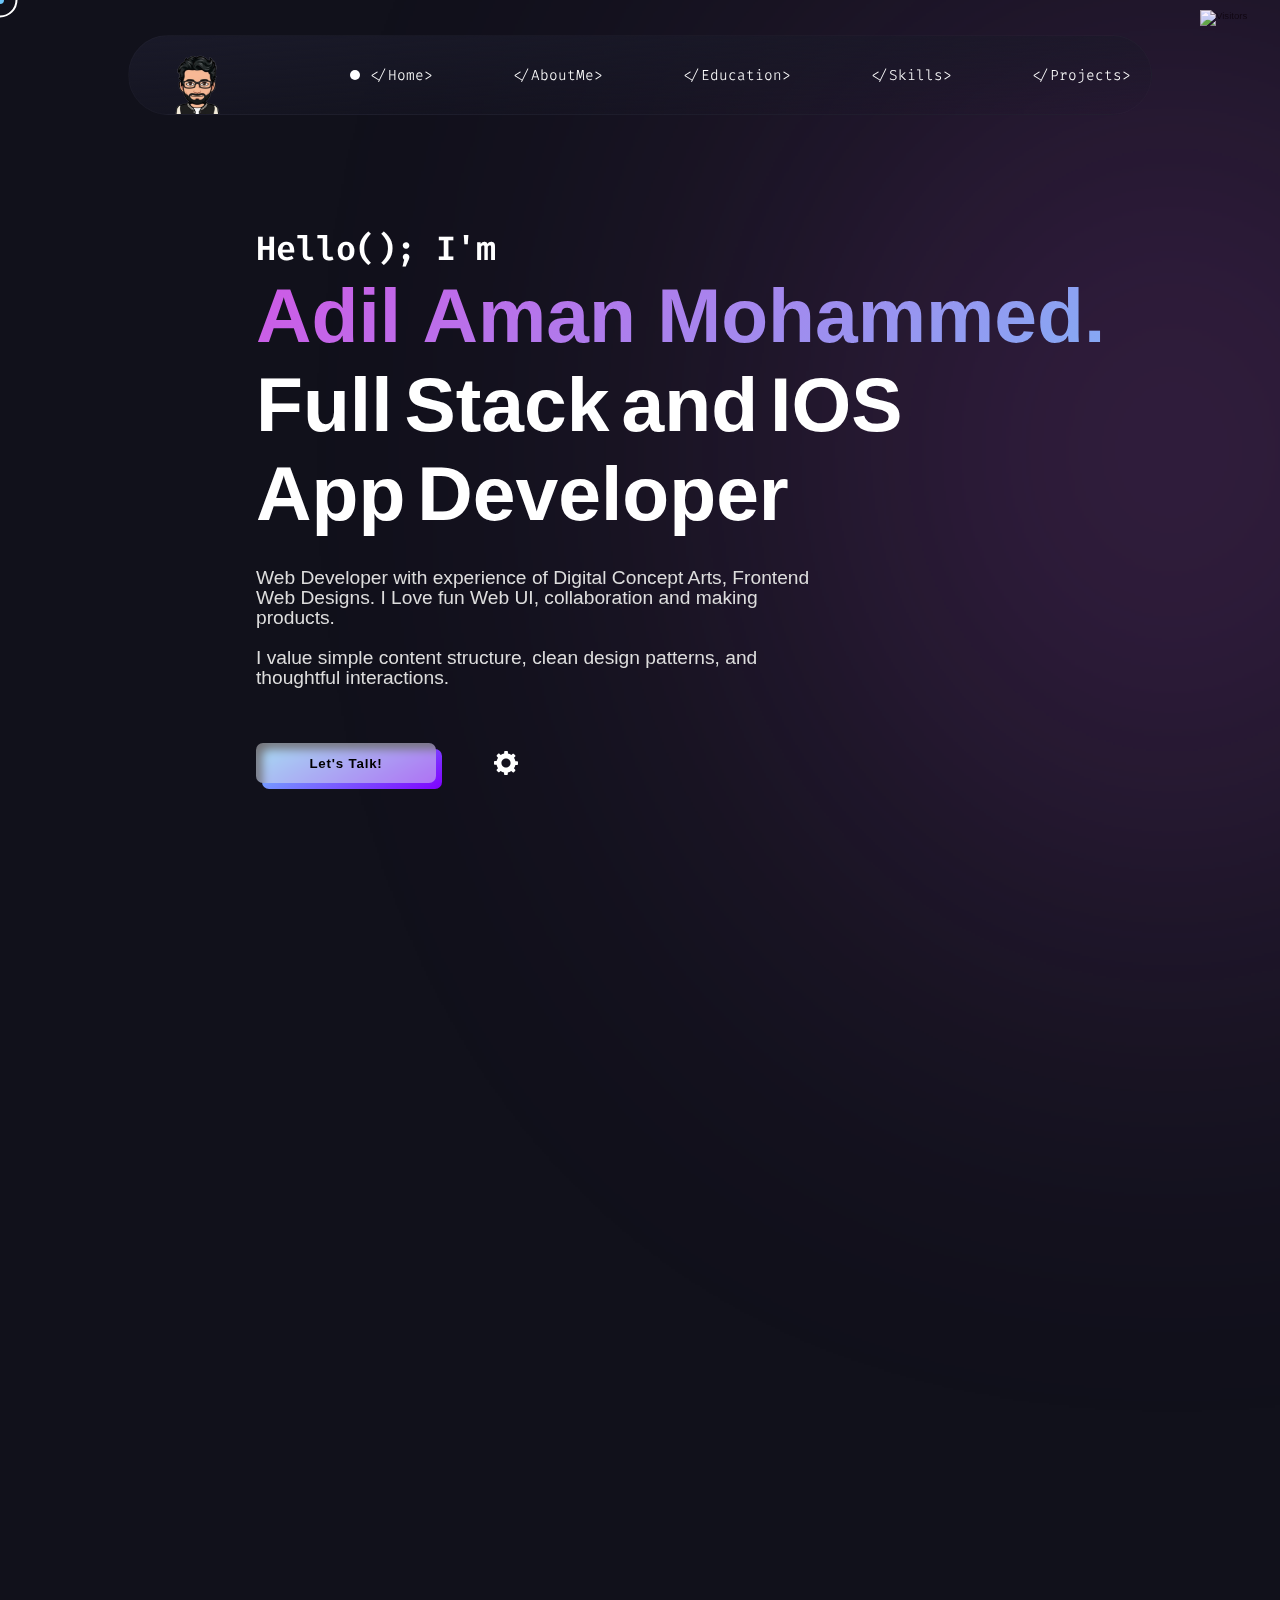
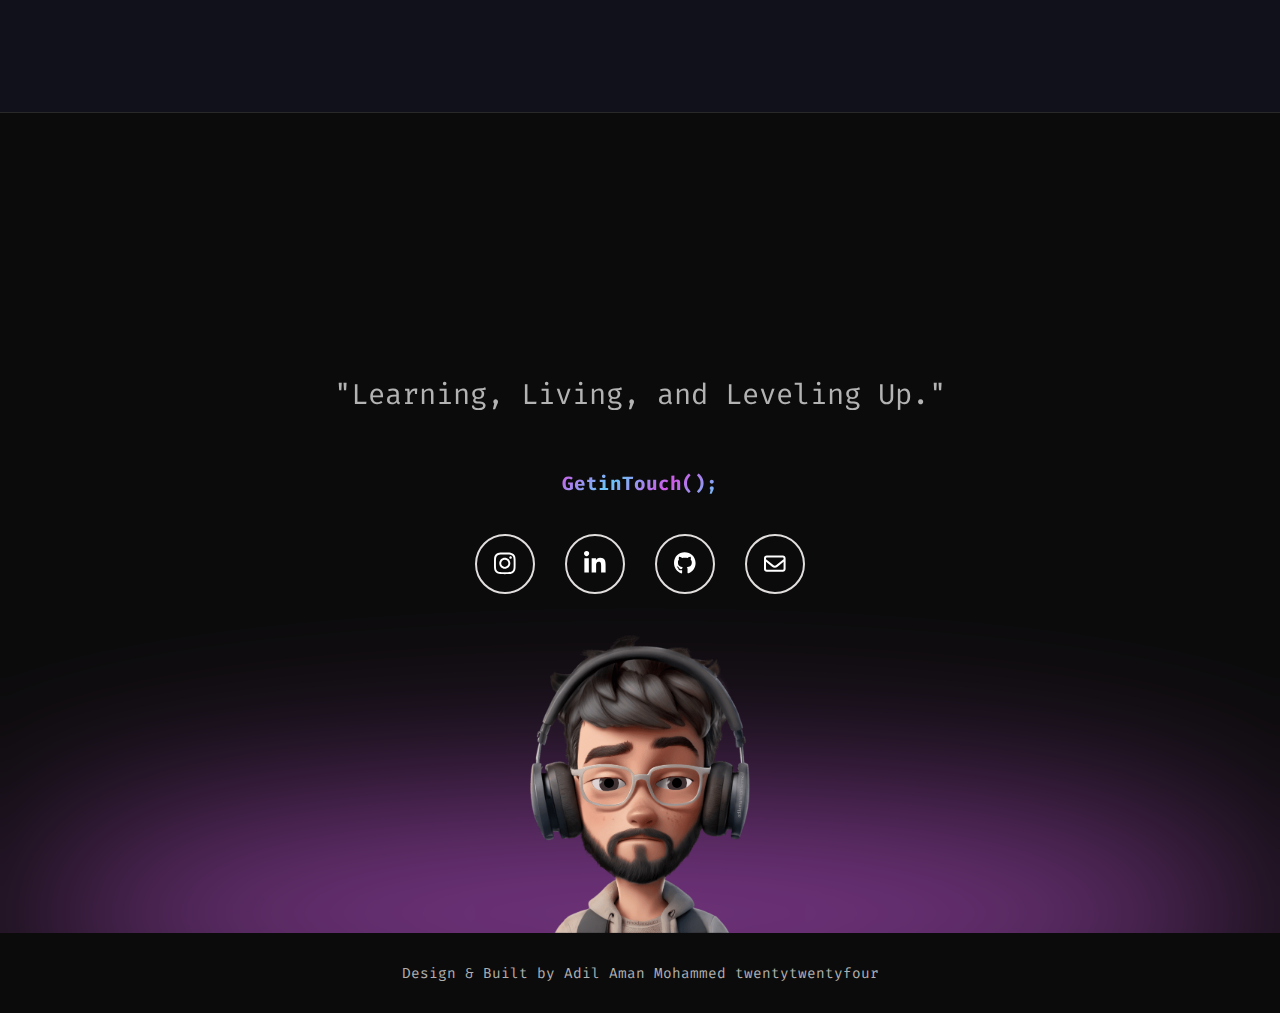
==== index.html @ b4807dad "New resume added" ====
<!DOCTYPE html> <!-- Defines the document type as HTML5 -->
<html lang="en"> <!-- The root element of an HTML document, with the language attribute set to English -->

<head> <!-- The head element contains meta-information about the document -->
  <!-- Meta tags for character encoding, compatibility, and viewport settings -->
  <meta charset="UTF-8" /> <!-- Sets the character encoding to UTF-8 to support all characters -->
  <meta http-equiv="X-UA-Compatible" content="IE=edge" /> <!-- Ensures the document is rendered using the latest IE rendering engine -->
  <meta name="viewport" content="width=device-width, initial-scale=1.0" /> <!-- Controls the viewport's size and scale, making the website responsive on all devices -->

  <!-- Favicon and icons for different platforms -->
  <link rel="icon" type="image/png" href="images/Adil_icon.jpeg"> <!-- Specifies the icon in the browser tab -->
  <link rel="apple-touch-icon" type="image/png" href="images/Adil_icon.jpeg"> <!-- Icon for Apple touch devices (iPhones, iPads) -->
  <link rel="fluid-icon" href="images/Adil_icon.jpeg" title="Adil Aman Mohammed"> <!-- Icon for GitHub's fluid icon feature -->
  <link rel="shortcut icon" type="image/png" href="images/Adil_icon.jpeg"> <!-- A shortcut icon for the webpage, often used by browsers -->

  <!-- Meta tags for SEO and social media sharing -->
  <meta name="robots" content="index, follow" /> <!-- Tells search engines to index the page and follow links -->
  <meta name="theme-color" content="#000" /> <!-- Sets the theme color for the browser's address bar -->
  <meta name="description" content="Adil Aman Mohammed | Explore my portfolio to discover more about me and my innovative projects. With a focus on simplicity, clean design, and engaging interactions, I aim to create meaningful experiences." /> <!-- A brief description of the webpage content for search engines -->
  <meta name="keywords" content="Adil Mohammed Aman, Adil Aman Mohammed Portfolio, Adil Aman Mohammed Portfolio, adilamanmohammed, Adil Mohammed Aman Site, Adil Mohammed Aman Site, adilamanmohammed me, adilamanmohammed web, adilamanmohammed github, adilamanmohammed site, adilamanmohammed universe, universe, Adil Mohammed Aman Universe, Adil Mohammed Aman Frontend Developer, Frontend Developer, Adil Mohammed Aman Stillwater, Adil Stillwater" /> <!-- Keywords that describe the content of the webpage for search engines -->
  <meta name="author" content="Adil Aman Mohammed" /> <!-- Specifies the author of the webpage -->
  
  <!-- Open Graph meta tags for social media sharing -->
  <meta property="og:image" content="/Users/adilamanmohammed/Documents/adilamanmohammed.github.io/images/Adil.jpeg" /> <!-- URL of the image that appears when the page is shared on social media -->
  <meta property="og:title" content="Adil Aman Mohammed | Portfolio" /> <!-- Title of the page when shared on social media -->
  <meta property="og:description" content="Explore my portfolio to discover more about me and my innovative projects. With a focus on simplicity, clean design, and engaging interactions, I aim to create meaningful experiences." /> <!-- Description of the page when shared on social media -->
  <meta property="og:url" content="https://adilamanmohammed.github.io" /> <!-- URL of the page when shared on social media -->
  <meta property="og:site_name" content="Adil Aman Mohammed Portfolio" /> <!-- Name of the site when shared on social media -->
  
  <!-- Twitter meta tags for social media sharing -->
  <meta name="twitter:title" content="Adil Aman Mohammed | Portfolio" /> <!-- Title of the page when shared on Twitter -->
  <meta name="twitter:image" content="/Users/adilamanmohammed/Documents/adilamanmohammed.github.io/images/Adil.jpeg" /> <!-- URL of the image that appears when the page is shared on Twitter -->
  <meta name="twitter:url" content="https://adilamanmohammed.github.io" /> <!-- URL of the page when shared on Twitter -->

  <title>Adil Aman Mohammed | Portfolio</title> <!-- The title of the document, which appears in the browser tab -->

  <!-- Stylesheets and fonts -->
  <link rel="icon" type="image/x-icon" href="images/Adil.icon.jpeg" /> <!-- Specifies a favicon for the website -->
  <link rel="stylesheet" href="https://unpkg.com/aos@next/dist/aos.css" /> <!-- Link to an external stylesheet for the Animate On Scroll library -->
  <link rel="stylesheet" href="style.css" /> <!-- Link to the main stylesheet for the webpage -->
  <link rel="stylesheet" href="https://fonts.googleapis.com/css2?family=Passions+Conflict&family=Orbitron&family=Fira+Code&family=Six+Caps" /> <!-- Link to Google Fonts for custom typography -->
</head>

<body class="body"> <!-- The body element contains the content of the document, with a class "body" for styling -->
  <!-- Commented out audio tag with autoplay -->
  <!-- <audio loop autoplay id="audioPlayer" style="display: none">
    <source src="src/mp3/preloader.mp3" type="audio/mp3 " />
  </audio> -->
  
  <audio loop id="audioPlayer" > <!-- Audio tag to embed sound content, with loop attribute to repeat the audio -->
    <source src="src/mp3/preloader.mp3" type="audio/mp3" /> <!-- Specifies the audio file and its type -->
  </audio>
  
  <div id="preloader"></div> <!-- A div element with id "preloader" for displaying a loading animation -->
  <noscript>Allow Javascript</noscript> <!-- Message displayed if JavaScript is disabled in the browser -->

  <header> <!-- The header element represents the introductory content or navigation links -->
    <div class="cursor-inner" id="cursor-inner"></div> <!-- Div for custom cursor inner element -->
    <div class="cursor-outer" id="cursor-outer"></div> <!-- Div for custom cursor outer element -->
    <div class="visitor-badge-container"> <!-- Div container for visitor badge -->
      <img src="https://visitor-badge.laobi.icu/badge?page_id=adilamanmohammed" alt="Visitors"> <!-- Visitor badge image -->
    </div>

    <div class="navbar" id="navbar"> <!-- Div for navigation bar with id "navbar" -->
      <div class="hey">Hey!</div> <!-- Div with greeting text -->
      <div class="logo" tabindex="0" aria-label="Adil Aman Mohammed logo"> <!-- Logo div with tabindex for keyboard navigation and aria-label for accessibility -->
        <div class="logo-top">
          <img src="src/png/nav-avatar.png" alt="animation-head" /> <!-- Logo image -->
        </div>
      </div>
      <div class="navbar-tabs" id="navbar-tabs"> <!-- Div for navigation tabs -->
        <ul class="navbar-tabs-ul"> <!-- Unordered list for navigation items -->
          <li class="home activeThistab" class="navbar-tabs-li" data-aos="fade-down" data-aos-delay="100"> <!-- List item with class and data attributes for AOS animations -->
            <a href="#home" tabindex="0" aria-label="Home menu button"> <!-- Anchor link to the home section with tabindex and aria-label for accessibility -->
              &#60;/Home&#62; <!-- Home link text with HTML entity for angle brackets -->
            </a>
          </li>

          <li class="about" class="navbar-tabs-li" data-aos="fade-down" data-aos-delay="300"> <!-- List item for about section -->
            <a href="#about" aria-label="about menu button"> <!-- Anchor link to the about section -->
              &#60;/AboutMe&#62; <!-- About me link text -->
            </a>
          </li>

          <li class="about" class="navbar-tabs-li" data-aos="fade-down" data-aos-delay="500"> <!-- List item for education section -->
            <a href="#education" aria-label="Education menu button"> <!-- Anchor link to the education section -->
              &#60;/Education&#62; <!-- Education link text -->
            </a>
          </li>

          <li class="skills" class="navbar-tabs-li" data-aos="fade-down" data-aos-delay="500"> <!-- List item for skills section -->
            <a href="#skills" aria-label="skills menu button"> <!-- Anchor link to the skills section -->
              &#60;/Skills&#62; <!-- Skills link text -->
            </a>
          </li>

          <li class="projects" class="navbar-tabs-li" data-aos="fade-down" data-aos-delay="700"> <!-- List item for projects section -->
            <a href="#projects" aria-label="projects menu button"> <!-- Anchor link to the projects section -->
              &#60;/Projects&#62; <!-- Projects link text -->
            </a>
          </li>
        </ul>
      </div>
      
    </div>
  </header>
  <!-- header ends here -->

  <main> <!-- The main element represents the main content of the document -->
    <!-- hamburger menu for mobile devices -->
    <div class="hamburger" id="hamburger" data-aos="fade"> <!-- Div for hamburger menu with AOS animation -->
      <div class="hamburgerbase">
        <button id="hamburger-button" onclick="hamburgerMenu()" tabindex="0" aria-label="Menu Button"> <!-- Button for hamburger menu with onclick event handler -->
          <span class="burger-bar" id="burger-bar1"></span> <!-- Span for burger bar -->
          <span class="burger-bar" id="burger-bar2"></span> <!-- Span for burger bar -->
          <span class="burger-bar" id="burger-bar3"></span> <!-- Span for burger bar -->
        </button>
      </div>
    </div>
    <!-- mobile toggle menu -->
    <div class="mobiletogglemenu" id="mobiletogglemenu"> <!-- Div for mobile toggle menu -->
      <ul class="mobile-navbar-tabs-ul" id="mobile-ul"> <!-- Unordered list for mobile navigation items -->
        <li id="home-mobile-tab" class="mobile-navbar-tabs-li home activeThismobiletab" onclick="hidemenubyli()"> <!-- List item for home section in mobile menu -->
          <a href="#home" tabindex="0" aria-label="Home menu button"> <!-- Anchor link to the home section -->
            &#60;/Home&#62; <!-- Home link text -->
          </a>
        </li>

        <li id="aboutme-mobile-tab" class="mobile-navbar-tabs-li about" onclick="hidemenubyli()"> <!-- List item for about section in mobile menu -->
          <a href="#about" tabindex="0" aria-label="about menu button"> <!-- Anchor link to the about section -->
            &#60;/AboutMe&#62; <!-- About me link text -->
          </a>
        </li>

        <li id="aboutme-mobile-tab" class="mobile-navbar-tabs-li about" onclick="hidemenubyli()"> <!-- List item for education section in mobile menu -->
          <a href="#education" tabindex="0" aria-label="Education menu button"> <!-- Anchor link to the education section -->
            &#60;/Education&#62; <!-- Education link text -->
          </a>
        </li>
        
        <li id="skills-mobile-tab" class="mobile-navbar-tabs-li skills" onclick="hidemenubyli()"> <!-- List item for skills section in mobile menu -->
          <a href="#skills" tabindex="0" aria-label="skills menu button"> <!-- Anchor link to the skills section -->
            &#60;/Skills&#62; <!-- Skills link text -->
          </a>
        </li>
        <li id="projects-mobile-tab" class="mobile-navbar-tabs-li projects" onclick="hidemenubyli()"> <!-- List item for projects section in mobile menu -->
          <a href="#projects" tabindex="0" aria-label="projects menu button"> <!-- Anchor link to the projects section -->
            &#60;/Projects&#62; <!-- Projects link text -->
          </a>
        </li>
      </ul>
    </div>
    <!-- mobile toggle menu ends -->

    <section class="landing-page-container" id="home"> <!-- Section for the landing page, with id "home" -->
      <div class="blob"></div> <!-- Decorative element -->

      <div class="text-content"> <!-- Div for text content -->
        <article id="hello-friend" data-aos="fade-up" data-aos-delay="0"> <!-- Article with AOS animation for hello text -->
          <p class="jello">H</p> <!-- Paragraph for each letter with class "jello" for styling -->
          <p class="jello">e</p>
          <p class="jello">l</p>
          <p class="jello">l</p>
          <p class="jello">o</p>
          <p class="jello">(</p>
          <p class="jello">)</p>
          <p class="jello">;</p>
          &nbsp; <!-- Non-breaking space -->
          <p class="jello">I</p>
          <p class="jello">'</p>
          <p class="jello">m</p>
        </article>
        <article id="name" data-aos="fade-up" data-aos-delay="200"> <!-- Article with AOS animation for name text -->
          <p class="jello">A</p>
          <p class="jello">d</p>
          <p class="jello">i</p>
          <p class="jello">l</p>
          &nbsp;
          <p class="jello">A</p>
          <p class="jello">m</p>
          <p class="jello">a</p>
          <p class="jello">n</p>
		  &nbsp;
          <p class="jello">M</p>
          <p class="jello">o</p>
          <p class="jello">h</p>
		  <p class="jello">a</p>
		  <p class="jello">m</p>
		  <p class="jello">m</p>
		  <p class="jello">e</p>
		  <p class="jello">d</p>
		  <p class="jello">.</p>
        </article>

        <article id="work" data-aos="fade-up" data-aos-delay="400"> <!-- Article with AOS animation for work text -->

          <!-- <div>
            <p class="jello">A</p>
          </div> -->

          <div> <!-- Div for work text -->
            <p class="jello">F</p>
            <p class="jello">u</p>
            <p class="jello">l</p>
            <p class="jello">l</p>
          
          </div>

          <div> <!-- Div for stack text -->
            <p class="jello">S</p>
            <p class="jello">t</p>
            <p class="jello">a</p>
            <p class="jello">c</p>
            <p class="jello">k</p>
          </div>

          <div> <!-- Div for and text -->
            <p class="jello">a</p>
            <p class="jello">n</p>
            <p class="jello">d</p>
          </div>

          <div> <!-- Div for iOS text -->
            <p class="jello">I</p>
            <p class="jello">O</p>
            <p class="jello">S</p>
          </div>

          <div> <!-- Div for app text -->
            <p class="jello">A</p>
            <p class="jello">p</p>
            <p class="jello">p</p>
          </div>
          
          <div> <!-- Div for developer text -->
            <p class="jello">D</p>
            <p class="jello">e</p>
            <p class="jello">v</p>
            <p class="jello">e</p>
            <p class="jello">l</p>
            <p class="jello">o</p>
            <p class="jello">p</p>
            <p class="jello">e</p>
            <p class="jello">r</p>
          </div>
  
        </article>
        <p id="info-para" data-aos="fade-up" data-aos-delay="600"> <!-- Paragraph with AOS animation for additional info -->
          Web Developer with experience of Digital Concept Arts, Frontend Web
          Designs. I Love fun Web UI, collaboration and making products.<br />
          <br />
          I value simple content structure, clean design patterns, and
          thoughtful interactions.
        </p>
        <div class="contact-btn-div" data-aos="fade-up" data-aos-delay="800"> <!-- Div for contact button with AOS animation -->
          <a href="mailto:adil.mohammed@okstate.edu" tabindex="-1"> <!-- Anchor link to email with tabindex for accessibility -->
            <button class="letsTalkBtn"> <!-- Button for contact -->
              <p class="letsTalkBtn-text">Let's Talk!</p> <!-- Button text -->
              <span class="letsTalkBtn-BG"></span> <!-- Span for button background -->
            </button></a>
          <div class="setting-container" id="setting-container"> <!-- Div for settings container -->
            <input type="checkbox" id="switchforsetting" onclick="settingtoggle()" /> <!-- Checkbox for settings switch -->

            <label for="switchforsetting" class="needtobeinvert" id="labelforsetting" tabindex="0" aria-label="settings for sound and appearance"></label> <!-- Label for settings switch -->

            <div class="visualmodetogglebuttoncontainer" id="visualmodetogglebuttoncontainer"> <!-- Div for visual mode toggle button container -->
              <input type="checkbox" id="switchforvisualmode" onclick="visualmode()" /> <!-- Checkbox for visual mode switch -->
              <label for="switchforvisualmode" id="labelforvisualmode" tabindex="0" aria-label="switch appearance"></label> <!-- Label for visual mode switch -->
            </div>

            <div class="soundtogglebuttoncontainer" id="soundtogglebuttoncontainer"> <!-- Div for sound toggle button container -->
              <input type="checkbox" id="switchforsound" onclick="playpause()"/> <!-- Checkbox for sound switch -->
              <label for="switchforsound" id="labelforsound" tabindex="0" aria-label="switch sound" class="needtobeinvert"></label> <!-- Label for sound switch -->
            </div>
          </div>
          <!-- setting div ends -->
        </div>
        <!-- contact-btn-div ends -->
      </div>
     

    </section>
    <!-- landing page ends here -->
    
    <section class="about-section-container" id="about" data-aos="fade-up"> <!-- Section for the about page, with id "about" and AOS animation -->
      <br />
      <br />
      <br />
      <div class="about-section"> <!-- Div for the about section -->
        <div class="section-heading"> <!-- Div for section heading -->
          <h2 class="section-heading-article" tabindex="0" aria-label="About me heading">
            &#60;/AboutMe&#62; <!-- About me heading text -->
          </h2>
          <p class="sectionHeadingP"></p> <!-- Paragraph for additional heading info -->
        </div>

        <div class="info-dp-section"> <!-- Div for info and display picture section -->
          <div class="about-info"> <!-- Div for about info -->
            <p tabindex="0"> <!-- Paragraph for about info -->
              Hi! My name is Adil. I'm a web developer and digital visual artist. I love creating things that exist on the internet. My interest in web development started in 2021 when I decided to upload my digital concept arts online.
            </p>
            <br />
            <p tabindex="0"> <!-- Paragraph for additional about info -->
              Instead of creating an online Concepts Art website, i started
              enjoying web development. Creating custom things for web taught
              me a lot about design & development!
            </p>
            <br />
            <p tabindex="0"> <!-- Paragraph for additional about info -->
              My main focus these days is building interesting & creative web
              designs, I like to code things from scratch, and enjoy bringing
              ideas to life in the browser.
            </p>
            <!-- Resume button -->
            <button class="resume-btn" id="resume-btn" onclick="openURL()"> <!-- Button for opening resume -->
              <div class="sign"> <!-- Div for sign -->
                <svg viewBox="0 0 740 512"> <!-- SVG for download icon -->
                  <path d="M144 480C64.5 480 0 415.5 0 336c0-62.8 40.2-116.2 96.2-135.9c-.1-2.7-.2-5.4-.2-8.1c0-88.4 71.6-160 160-160c59.3 0 111 32.2 138.7 80.2C409.9 102 428.3 96 448 96c53 0 96 43 96 96c0 12.2-2.3 23.8-6.4 34.6C596 238.4 640 290.1 640 352c0 70.7-57.3 128-128 128H144zm79-167l80 80c9.4 9.4 24.6 9.4 33.9 0l80-80c9.4-9.4 9.4-24.6 0-33.9s-24.6-9.4-33.9 0l-39 39V184c0-13.3-10.7-24-24-24s-24 10.7-24 24V318.1l-39-39c-9.4-9.4-24.6-9.4-33.9 0s-9.4 24.6 0 33.9z" /> <!-- Path for download icon -->
                </svg>
              </div>

              <div class="text">Resume</div> <!-- Div for resume text -->
            </button>
          </div>

          <div class="dp" data-aos="fade-up"> <!-- Div for display picture with AOS animation -->
            <img src="https://github.com/adilamanmohammed/adilamanmohammed.github.io/blob/main/images/Adil.jpeg?raw=true" alt="Adil Aman Mohammed" tabindex="0" aria-label="image of Adil" /> <!-- Image for display picture -->
          </div>
        </div>
      </div>
    </section>

    <!-- Education section starts here -->
    <section class="about-section-container" id="education" data-aos="fade-up"> <!-- Section for the education page, with id "education" and AOS animation -->
      <br />
      <br />
      <br />
      <div class="about-section"> <!-- Div for the education section -->
        <div class="section-heading"> <!-- Div for section heading -->
          <h2 class="section-heading-article" tabindex="0" aria-label="Education heading">
            &#60;/Education&#62; <!-- Education heading text -->
          </h2>
          <p class="sectionHeadingP"></p> <!-- Paragraph for additional heading info -->
        </div>

        <div class="info-dp-section"> <!-- Div for info and display picture section -->
          <div class="about-info education"> <!-- Div for education info -->
            <h3 class="degree">Master's in Computer and Information Sciences</h3> <!-- Heading for master's degree -->
            <p class="university">Oklahoma State University, Stillwater, OK.</p> <!-- Paragraph for university info -->
            <p class="description">Specialized in Full stack Development, Machine Learning, Deep Learning, completing courses in Database, Operating Systems II, Data Structures II, and Big Data Analytics.</p> <!-- Paragraph for description of studies -->
            <br />
            <br />
            <br />
            <br />
            <br />
            <h3 class="degree">Bachelor's in Technology (B.Tech) in Electrical and Electronics Engineering</h3> <!-- Heading for bachelor's degree -->
            <p class="university">Vignan University, Guntur, India.</p> <!-- Paragraph for university info -->
          </div>  
        </div>
      </div>
    </section>

    <!-- about section ends  -->

    <section class="skills-section-container" id="skills"> <!-- Section for the skills page, with id "skills" -->
      <div class="skills-section"> <!-- Div for the skills section -->
        <div class="section-heading" data-aos="fade-up"> <!-- Div for section heading with AOS animation -->
          <h2 class="section-heading-article" tabindex="0" aria-label="skills heading">
            &#60;/Skills&#62; <!-- Skills heading text -->
          </h2>
          <p class="sectionHeadingP"></p> <!-- Paragraph for additional heading info -->
        </div>

        <div class="frontend-dev-section"> <!-- Div for frontend developer section -->
          <h3 class="frontend-dev-heading" data-aos="fade-up" tabindex="0" aria-label="As a frontend a developer these are the skills i have">
            Tech Stack <!-- Heading for tech stack -->
          </h3>
          <ul class="tech-stack-wrapper"> <!-- Unordered list for tech stack items -->
            <li class="tech-stack-box" data-aos="fade-up"> <!-- List item for HTML skill with AOS animation -->
              <img src="./src/png/htmllogo.png" alt="Html skill" class="tech-stack-logo" /> <!-- Image for HTML skill -->
              <span class="tooltip">HTML</span> <!-- Tooltip for HTML skill -->
            </li>

            <li class="tech-stack-box" data-aos="fade-up"> <!-- List item for CSS skill with AOS animation -->
              <img src="./src/png/csslogo.png" alt="css skill" class="tech-stack-logo" /> <!-- Image for CSS skill -->
              <span class="tooltip">CSS</span> <!-- Tooltip for CSS skill -->
            </li>

            <li class="tech-stack-box" data-aos="fade-up"> <!-- List item for JavaScript skill with AOS animation -->
              <img src="./src/png/jslogo.png" alt="js skill" class="tech-stack-logo" /> <!-- Image for JavaScript skill -->
              <span class="tooltip">JS</span> <!-- Tooltip for JavaScript skill -->
            </li>

            <li class="tech-stack-box" data-aos="fade-up"> <!-- List item for Bootstrap skill with AOS animation -->
              <img src="./src/png/bootstraplogo.png" alt="bootstrap skill" class="tech-stack-logo" /> <!-- Image for Bootstrap skill -->
              <span class="tooltip">BOOTSTRAP</span> <!-- Tooltip for Bootstrap skill -->
            </li>

            <li class="tech-stack-box" data-aos="fade-up"> <!-- List item for React skill with AOS animation -->
              <img src="./src/png/reactlogo.png" alt="react skill" class="tech-stack-logo" /> <!-- Image for React skill -->
              <span class="tooltip">REACT</span> <!-- Tooltip for React skill -->
            </li>

            <li class="tech-stack-box" data-aos="fade-up"> <!-- List item for GitHub skill with AOS animation -->
              <img src="./src/png/githublogo.png" alt="github skill" class="tech-stack-logo needtobeinvert" /> <!-- Image for GitHub skill -->
              <span class="tooltip">GITHUB</span> <!-- Tooltip for GitHub skill -->
            </li>

            <li class="tech-stack-box" data-aos="fade-up"> <!-- List item for Git skill with AOS animation -->
              <img src="./src/png/gitlogo.png" alt="git skill" class="tech-stack-logo" /> <!-- Image for Git skill -->
              <span class="tooltip">GIT</span> <!-- Tooltip for Git skill -->
            </li>

            <li class="tech-stack-box" data-aos="fade-up"> <!-- List item for C language skill with AOS animation -->
              <img src="./src/png/clogo.png" alt="c language skill" class="tech-stack-logo" /> <!-- Image for C language skill -->
              <span class="tooltip">C</span> <!-- Tooltip for C language skill -->
            </li>

            <li class="tech-stack-box" data-aos="fade-up"> <!-- List item for C++ skill with AOS animation -->
              <img src="./src/png/cpplogo.png" alt="c++ language skill" class="tech-stack-logo" /> <!-- Image for C++ language skill -->
              <span class="tooltip">C++</span> <!-- Tooltip for C++ language skill -->
            </li>

            <li class="tech-stack-box" data-aos="fade-up"> <!-- List item for Adobe Photoshop skill with AOS animation -->
              <img src="./src/png/pslogo.png" alt="photoshop skill" class="tech-stack-logo" /> <!-- Image for Adobe Photoshop skill -->
              <span class="tooltip">ADOBE PS</span> <!-- Tooltip for Adobe Photoshop skill -->
            </li>

            <li class="tech-stack-box" data-aos="fade-up"> <!-- List item for Figma skill with AOS animation -->
              <img src="./src/png/figmalogo.png" alt="figma skill" class="tech-stack-logo" /> <!-- Image for Figma skill -->
              <span class="tooltip">FIGMA</span> <!-- Tooltip for Figma skill -->
            </li>

            <li class="tech-stack-box" data-aos="fade-up"> <!-- List item for Adobe Illustrator skill with AOS animation -->
              <img src="./src/png/ailogo.png" alt="adobe illustrator skill" class="tech-stack-logo" /> <!-- Image for Adobe Illustrator skill -->
              <span class="tooltip">ADOBE AI</span> <!-- Tooltip for Adobe Illustrator skill -->
            </li>

            <li class="tech-stack-box" data-aos="fade-up"> <!-- List item for Canva skill with AOS animation -->
              <img src="./src/png/canvalogo.png" alt="canva skill" class="tech-stack-logo" /> <!-- Image for Canva skill -->
              <span class="tooltip">CANVA</span> <!-- Tooltip for Canva skill -->
            </li>
          </ul>
        </div>
      </div>
    </section>
    <!-- skills section ends -->

    <!-- Projects section -->
    <section class="projects-section-container" id="projects"> <!-- Section for the projects page, with id "projects" -->
      <div class="projects-section-div"> <!-- Div for the projects section -->
        <div class="section-heading" data-aos="fade-up"> <!-- Div for section heading with AOS animation -->
          <h2 class="section-heading-article" tabindex="0" aria-label="My projects starts from here">
            &#60;/Projects&#62; <!-- Projects heading text -->
          </h2>
          <p class="sectionHeadingP"></p> <!-- Paragraph for additional heading info -->
        </div>
        <div class="project-boxes-div"> <!-- Div for project boxes -->
          <div data-aos="fade-up" class="project-box-wrapper"> <!-- Div for project box with AOS animation -->

            <div class="project-box project-box2" id="project-box2"> <!-- Div for individual project box -->
              <div class="info-div"> <!-- Div for project info -->
                <img src="src/webp/DremscapeOverseas.webp" alt="pexelicon website favicon" class="faviconforDSCProject" /> <!-- Image for project favicon -->
                <article class="ProjectHeading">Dream Scape Overseas</article> <!-- Article for project heading -->
                <p class="ProjectDescription"> <!-- Paragraph for project description -->
                  Dream Scape Overseas Consultancy: A webpage to represent the Over seas Consultancy.
                </p>
                <div class="project-buttons"> <!-- Div for project buttons -->
                  <!-- <a href="https://github.com/Pexelicons" target="_blank" class="github-redirect"
                    aria-label="Visit Pexelicons on GitHub">
                    <img src="src/svg/github.svg" alt="github redirect button" />
                  </a> -->
                  <a href="https://www.dreamscapeoverseas.com" target="_blank" class="cta" aria-label="Visit Dream Scape Overseas Live"> <!-- Anchor link to live project -->
                    <span>Live view</span> <!-- Span for live view text -->
                    <svg viewBox="0 0 13 10" height="10px" width="15px"> <!-- SVG for arrow icon -->
                      <path d="M1,5 L11,5"></path> <!-- Path for arrow line -->
                      <polyline points="8 1 12 5 8 9"></polyline> <!-- Polyline for arrow head -->
                    </svg>
                  </a>
                </div>
              </div>
              <div class="image-div"> <!-- Div for project image -->
                <img src="src/png/DreamscapeOverseas.png" alt="Visit Dream Scape Overseas website preview image" /> <!-- Image for project preview -->
              </div>
            </div>

          </div>

          <div class="project-box-wrapper" data-aos="fade-up"> <!-- Div for another project box with AOS animation -->
            <div class="project-box project-box5" id="project-box5"> <!-- Div for individual project box -->
              <div class="info-div"> <!-- Div for project info -->
                <img src="src/png/Varshini_IntroPic.png" alt="Varshini Portfolio website favicon" class="faviconforProject" /> <!-- Image for project favicon -->
                <article class="ProjectHeading">Varshini Teneti Portfolio</article> <!-- Article for project heading -->
                <p class="ProjectDescription"> <!-- Paragraph for project description -->
                  Me and my friend Varshini Teneti developed an online portfolio for her to showcase her work. Tools use are HTML, CSS, and JavaScript.
                </p>
                <div class="project-buttons"> <!-- Div for project buttons -->
                  <a href="https://github.com/varshiniteneti/VarshiniTeneti" target="_blank" class="github-redirect" aria-label="Visit Varshini Teneti on GitHub"> <!-- Anchor link to GitHub project -->
                    <img src="src/svg/github.svg" alt="github redirect button" /> <!-- Image for GitHub icon -->
                  </a>
                  <a href="https://varshiniteneti.github.io/VarshiniTeneti/" target="_blank" class="cta" aria-label="Visit Varshini Teneti live"> <!-- Anchor link to live project -->
                    <span>Live view</span> <!-- Span for live view text -->
                    <svg viewBox="0 0 13 10" height="10px" width="15px"> <!-- SVG for arrow icon -->
                      <path d="M1,5 L11,5"></path> <!-- Path for arrow line -->
                      <polyline points="8 1 12 5 8 9"></polyline> <!-- Polyline for arrow head -->
                    </svg>
                  </a>
                </div>
              </div>
              <div class="image-div"> <!-- Div for project image -->
                <img src="src/png/Varshini Teneti.png" alt="comickaze website preview image" /> <!-- Image for project preview -->
              </div>
            </div>
          </div>

      </div>
    </section>
  </main>
  <!-- main ends here -->

  <footer id="footer"> <!-- Footer section with id "footer" -->
    <button class="fas" id="backtotopbutton" onclick="scrolltoTopfunction()"> <!-- Button to scroll to top -->
      <article aria-label="Back to top">&#8592;BACK TO TOP</article> <!-- Article for back to top text -->
    </button>
    <div class="footer-background"> <!-- Div for footer background -->
      <div class="footer-blob"></div> <!-- Div for footer decorative blob -->
    </div>
    <div class="footer-foreground"> <!-- Div for footer foreground -->
      <div class="footercontainer"> <!-- Div for footer container -->
        <div class="two-words"> <!-- Div for footer quote -->
          <article tabindex="0" aria-label="Learning, Living, and Leveling Up, my quote">
            "Learning, Living, and Leveling Up."
          </article>
        </div>
        <div class="social-media-container"> <!-- Div for social media container -->
          <div class="getintouch-heading"> <!-- Div for get in touch heading -->
            <article>GetinTouch();</article>
          </div>
          <div class="logos"> <!-- Div for social media logos -->
            <a href="https://www.instagram.com/mohammed_adil_aman/" target="_blank" tabindex="0" aria-label="My instagram">
              <svg viewBox="0 0 448 512" class="SocialHandle"> <!-- SVG for Instagram icon -->
                <path d="M224.1 141c-63.6 0-114.9 51.3-114.9 114.9s51.3 114.9 114.9 114.9S339 319.5 339 255.9 287.7 141 224.1 141zm0 189.6c-41.1 0-74.7-33.5-74.7-74.7s33.5-74.7 74.7-74.7 74.7 33.5 74.7 74.7-33.6 74.7-74.7 74.7zm146.4-194.3c0 14.9-12 26.8-26.8 26.8-14.9 0-26.8-12-26.8-26.8s12-26.8 26.8-26.8 26.8 12 26.8 26.8zm76.1 27.2c-1.7-35.9-9.9-67.7-36.2-93.9-26.2-26.2-58-34.4-93.9-36.2-37-2.1-147.9-2.1-184.9 0-35.8 1.7-67.6 9.9-93.9 36.1s-34.4 58-36.2 93.9c-2.1 37-2.1 147.9 0 184.9 1.7 35.9 9.9 67.7 36.2 93.9s58 34.4 93.9 36.2c37 2.1 147.9 2.1 184.9 0 35.9-1.7 67.7-9.9 93.9-36.2 26.2-26.2 34.4-58 36.2-93.9 2.1-37 2.1-147.8 0-184.8zM398.8 388c-7.8 19.6-22.9 34.7-42.6 42.6-29.5 11.7-99.5 9-132.1 9s-102.7 2.6-132.1-9c-19.6-7.8-34.7-22.9-42.6-42.6-11.7-29.5-9-99.5-9-132.1s-2.6-102.7 9-132.1c7.8-19.6 22.9-34.7 42.6-42.6 29.5-11.7 99.5-9 132.1-9s102.7-2.6 132.1 9c19.6 7.8 34.7 22.9 42.6 42.6 11.7 29.5 9 99.5 9 132.1s2.7 102.7-9 132.1z" />
              </svg></a>

            <a href="https://www.linkedin.com/in/mohammedadilaman/" target="_blank" aria-label="My Linkdin">
              <svg class="SocialHandle" viewBox="0 0 448 512"> <!-- SVG for LinkedIn icon -->
                <path d="M100.28 448H7.4V148.9h92.88zM53.79 108.1C24.09 108.1 0 83.5 0 53.8a53.79 53.79 0 0 1 107.58 0c0 29.7-24.1 54.3-53.79 54.3zM447.9 448h-92.68V302.4c0-34.7-.7-79.2-48.29-79.2-48.29 0-55.69 37.7-55.69 76.7V448h-92.78V148.9h89.08v40.8h1.3c12.4-23.5 42.69-48.3 87.88-48.3 94 0 111.28 61.9 111.28 142.3V448z" />
              </svg></a>

            <a href="https://github.com/adilamanmohammed" target="_blank" aria-label="My github">
              <svg viewBox="0 0 496 512" class="SocialHandle"> <!-- SVG for GitHub icon -->
                <path d="M165.9 397.4c0 2-2.3 3.6-5.2 3.6-3.3.3-5.6-1.3-5.6-3.6 0-2 2.3-3.6 5.2-3.6 3-.3 5.6 1.3 5.6 3.6zm-31.1-4.5c-.7 2 1.3 4.3 4.3 4.9 2.6 1 5.6 0 6.2-2s-1.3-4.3-4.3-5.2c-2.6-.7-5.5.3-6.2 2.3zm44.2-1.7c-2.9.7-4.9 2.6-4.6 4.9.3 2 2.9 3.3 5.9 2.6 2.9-.7 4.9-2.6 4.6-4.6-.3-1.9-3-3.2-5.9-2.9zM244.8 8C106.1 8 0 113.3 0 252c0 110.9 69.8 205.8 169.5 239.2 12.8 2.3 17.3-5.6 17.3-12.1 0-6.2-.3-40.4-.3-61.4 0 0-70 15-84.7-29.8 0 0-11.4-29.1-27.8-36.6 0 0-22.9-15.7 1.6-15.4 0 0 24.9 2 38.6 25.8 21.9 38.6 58.6 27.5 72.9 20.9 2.3-16 8.8-27.1 16-33.7-55.9-6.2-112.3-14.3-112.3-110.5 0-27.5 7.6-41.3 23.6-58.9-2.6-6.5-11.1-33.3 2.6-67.9 20.9-6.5 69 27 69 27 20-5.6 41.5-8.5 62.8-8.5s42.8 2.9 62.8 8.5c0 0 48.1-33.6 69-27 13.7 34.7 5.2 61.4 2.6 67.9 16 17.7 25.8 31.5 25.8 58.9 0 96.5-58.9 104.2-114.8 110.5 9.2 7.9 17 22.9 17 46.4 0 33.7-.3 75.4-.3 83.6 0 6.5 4.6 14.4 17.3 12.1C428.2 457.8 496 362.9 496 252 496 113.3 383.5 8 244.8 8zM97.2 352.9c-1.3 1-1 3.3.7 5.2 1.6 1.6 3.9 2.3 5.2 1 1.3-1 1-3.3-.7-5.2-1.6-1.6-3.9-2.3-5.2-1zm-10.8-8.1c-.7 1.3.3 2.9 2.3 3.9 1.6 1 3.6.7 4.3-.7.7-1.3-.3-2.9-2.3-3.9-2-.6-3.6-.3-4.3.7zm32.4 35.6c-1.6 1.3-1 4.3 1.3 6.2 2.3 2.3 5.2 2.6 6.5 1 1.3-1.3.7-4.3-1.3-6.2-2.2-2.3-5.2-2.6-6.5-1zm-11.4-14.7c-1.6 1-1.6 3.6 0 5.9 1.6 2.3 4.3 3.3 5.6 2.3 1.6-1.3 1.6-3.9 0-6.2-1.4-2.3-4-3.3-5.6-2z" />
              </svg></a>

            <a href="mailto:adil.mohammed@okstate.edu" target="_blank" aria-label="My G mail">
              <svg id="GmailLogo" viewBox="0 0 512 512" class="SocialHandle"> <!-- SVG for Gmail icon -->
                <path d="M64 112c-8.8 0-16 7.2-16 16v22.1L220.5 291.7c20.7 17 50.4 17 71.1 0L464 150.1V128c0-8.8-7.2-16-16-16H64zM48 212.2V384c0 8.8 7.2 16 16 16H448c8.8 0 16-7.2 16-16V212.2L322 328.8c-38.4 31.5-93.7 31.5-132 0L48 212.2zM0 128C0 92.7 28.7 64 64 64H448c35.3 0 64 28.7 64 64V384c0 35.3-28.7 64-64 64H64c-35.3 0-64-28.7-64-64V128z" />
              </svg></a>
          </div>
        </div>
        <div class="footer-avatar-container"> <!-- Div for footer avatar container -->
          <img src="src/png/footer-avatar-adil.png" alt="animation-head" class="footer-avatar-img" /> <!-- Image for footer avatar -->
          <div class="footer-avatar-face"> <!-- Div for footer avatar face -->
            <div class="footer-avatar-eye footer-left-eye"> <!-- Div for left eye -->
              <div class="footer-pupil"></div> <!-- Div for left pupil -->
            </div>
            <div class="footer-avatar-eye footer-right-eye"> <!-- Div for right eye -->
              <div class="footer-pupil"></div> <!-- Div for right pupil -->
            </div>
          </div>
        </div>
        <div class="footer-bottom"> <!-- Div for footer bottom section -->
          <article> <!-- Article for footer text -->
            Design & Built by Adil Aman Mohammed
            <i class="far fa-copyright"></i> twentytwentyfour <!-- Copyright icon and year -->
          </article>
        </div>
      </div>
    </div>
  </footer>
  <!-- footer ends here -->

  <script src="main.js"></script> <!-- Link to external JavaScript file -->

  <script src="https://unpkg.com/aos@next/dist/aos.js"></script> <!-- Link to external AOS JavaScript file -->
  <script>
    AOS.init(); <!-- Initialize AOS animations -->
  </script>

  <script>
    function openURL() {
      var url = "src/pdf/Adil_Aman_Mohammed_IOS_and_Android_Developer.pdf";

      window.open(url, "_blank"); <!-- Open the resume in a new tab -->
    }
  </script>

  <script>
    const cursorInner = document.getElementById("cursor-inner");
    const cursorOuter = document.getElementById("cursor-outer");
    const links = document.querySelectorAll("a,label,button");

    document.addEventListener("mousemove", function (e) {
      const posX = e.clientX;
      const posY = e.clientY;

      cursorInner.style.left = `${posX}px`;
      cursorInner.style.top = `${posY}px`;

      // cursorOuter.style.left = `${posX}px`;
      // cursorOuter.style.top = `${posY}px`;

      cursorOuter.animate(
        {
          left: `${posX}px`,
          top: `${posY}px`,
        },
        { duration: 500, fill: "forwards" }
      );

      links.forEach((link) => {
        link.addEventListener("mouseenter", () => {
          cursorInner.classList.add("hover");
          cursorOuter.classList.add("hover");
        });
        link.addEventListener("mouseleave", () => {
          cursorInner.classList.remove("hover");
          cursorOuter.classList.remove("hover");
        });
      });
    });
  </script>
  <script data-name="BMC-Widget" data-cfasync="false" src="https://cdnjs.buymeacoffee.com/1.0.0/widget.prod.min.js" data-id="mohammedadb" data-description="Support me on Buy me a coffee!" data-message="" data-color="#BD5FFF" data-position="left" data-x_margin="18" data-y_margin="18"></script>
</body>

</html>
---- style.css ----
/* Label and switch styles for settings and visual mode */
#labelforsetting, #labelforvisualmode, #switchforvisualmode:checked + #labelforvisualmode {
    background-repeat: no-repeat; /* Prevents background image repetition */
    background-position: center; /* Centers the background image */
}

#labelforsetting, #labelforsound {
    height: 40px; /* Sets the height of the labels */
    background-size: 60%; /* Sets the background image size */
}

/* Preloader and invert filter styles */
#preloader, .invertapplied, .invertsettinglabel {
    filter: invert(1); /* Inverts colors */
}

/* Preloader and noscript styles for full width and height */
#preloader, noscript {
    width: 100%; /* Sets full width */
    height: 100%; /* Sets full height */
}

/* Background color for body and noscript */
body, noscript {
    background-color: var(--color-dark-mode); /* Dark mode background color */
}

/* Prevents horizontal overflow */
.main, body {
    overflow-x: hidden;
}

/* Font family settings */
#backtotopbutton article, :root {
    font-family: Whitney, -apple-system, BlinkMacSystemFont, Segoe UI, Roboto, Helvetica, Arial, sans-serif; /* Sets font family */
}

/* Overflow hidden for specific elements */
.eye, .image-div, .logo, .navbar, .project-box, .resume-btn, footer {
    overflow: hidden;
}

/* Text decoration none for links */
.cta, .github-redirect, .navbar-tabs-ul a {
    text-decoration: none; /* Removes underline from links */
}

/* Fill color for SVG paths */
#GmailLogo, .sign svg path {
    fill: white; /* Sets fill color to white */
}

/* Universal box-sizing and reset styles */
* {
    box-sizing: border-box; /* Ensures padding and border are included in the element's total width and height */
    margin: 0; /* Resets margin */
    padding: 0; /* Resets padding */
    -webkit-user-select: none; /* Prevents text selection */
    -moz-user-select: none;
    -ms-user-select: none;
    user-select: none;
    -webkit-tap-highlight-color: transparent; /* Removes tap highlight color on mobile */
}

/* Selection background color */
::selection {
    background-color: transparent; /* Makes selection background transparent */
}

/* Firefox selection background */
::-moz-selection {
    background: 0 0; /* Makes Firefox selection background transparent */
}

/* HTML font size and rendering settings */
html {
    font-size: 62.5%; /* Sets base font size to 62.5% (10px if default is 16px) */
    scroll-behavior: smooth; /* Enables smooth scrolling */
    text-rendering: optimizeLegibility; /* Improves legibility */
    -webkit-font-smoothing: antialiased; /* Smooths fonts */
}

/* Root element variables */
:root {
    cursor: default; /* Default cursor */
    --color-white: #fff; /* White color variable */
    --color-black: #000; /* Black color variable */
    --color-dark-mode: #11111b; /* Dark mode background color */
    --color-light-mode: #ece7e1; /* Light mode background color */
    --color-ddd-color: #ddd; /* Gray color variable */
    --color-gray: #c4c4c4; /* Gray color variable */
    --color-purple: #8000ff; /* Purple color variable */
    --color-light-purple: #cf59e6; /* Light purple color variable */
    --color-light-blue: #6bc5f8; /* Light blue color variable */
    --color-navbarBorder-dark: #e2e2e207; /* Navbar border color for dark mode */
    --color-shadowDark: rgba(0, 0, 0, 0.137); /* Shadow color for dark mode */
    --static-heading-gradient-blue: #b0f3f1; /* Static heading gradient color blue */
    --static-heading-gradient-pink: #ffcfdf; /* Static heading gradient color pink */
    --tech-stack-box-first-color: #1a1a29; /* First color for tech stack box */
    --tech-stack-box-second-color: rgba(27, 27, 40, 0); /* Second color for tech stack box */
    --tech-stack-box-border-color: #292929; /* Border color for tech stack box */
}

/* Font family settings for specific elements */
#hello-friend, .footer-bottom article, .getintouch-heading article, .language-speak article, .navbar-tabs-ul li, .two-words article {
    font-family: fira code; /* Sets font family */
}

/* Webkit scrollbar width */
::-webkit-scrollbar {
    width: 5px; /* Sets scrollbar width */
}

/* Webkit scrollbar track background */
::-webkit-scrollbar-track {
    background: #0a0a10; /* Sets scrollbar track background */
}

/* Webkit scrollbar thumb background */
::-webkit-scrollbar-thumb {
    background-color: #8000ff; /* Sets scrollbar thumb background */
}

/* Cursor inner styles */
.cursor-inner {
    width: 8px; /* Sets width */
    height: 8px; /* Sets height */
    background-color: var(--color-light-blue); /* Sets background color */
}

/* Cursor outer styles */
.cursor-outer {
    width: 35px; /* Sets width */
    height: 35px; /* Sets height */
    border: 2px solid #fff; /* Sets border color */
}

/* Cursor positioning and behavior */
.cursor-inner, .cursor-outer {
    position: fixed; /* Fixed position */
    top: 0;
    left: 0;
    transform: translate(-50%, -50%); /* Centers the cursor */
    border-radius: 50%; /* Rounds the cursor */
    z-index: 9999; /* Ensures cursor is on top */
    pointer-events: none; /* Disables pointer events */
}

/* Transform origin and transition for setting container */
.setting-container, .settingactivate {
    transform-origin: left; /* Sets transform origin */
    transition-duration: .5s; /* Sets transition duration */
}

/* Hover effect for inner cursor */
.cursor-inner.hover {
    width: 25px; /* Increases width */
    height: 25px; /* Increases height */
    transition: .2s; /* Sets transition duration */
    mix-blend-mode: difference; /* Changes blend mode */
}

/* Hover effect for outer cursor */
.cursor-outer.hover {
    width: 50px; /* Increases width */
    height: 50px; /* Increases height */
    transition: .2s; /* Sets transition duration */
}

/* Active tab styles */
.activeThistab:before, .navbar-tabs-ul li:hover:before {
    background-color: var(--color-white); /* Sets background color */
    height: 10px; /* Sets height */
    width: 10px; /* Sets width */
    left: -20px; /* Positions element */
}

/* Light mode variable overrides */
.light-mode {
    --color-dark-mode: #ece7e1; /* Light mode background color */
    --color-black: #fff; /* Black color */
    --color-white: #000; /* White color */
    --color-ddd-color: rgb(31, 31, 31); /* Dark gray color */
    --color-navbarBorder-dark: #d1d6eb; /* Navbar border color */
    --static-heading-gradient-blue: #0f7878; /* Static heading gradient color blue */
    --static-heading-gradient-pink: #f09bb9; /* Static heading gradient color pink */
    --color-shadowDark: #e2ddd7; /* Shadow color for light mode */
    --tech-stack-box-first-color: #e7e2db; /* First color for tech stack box */
    --tech-stack-box-second-color: #ece7e100; /* Second color for tech stack box */
    --tech-stack-box-border-color: #dad5cf; /* Border color for tech stack box */
}

/* Setting container styles */
.setting-container {
    width: 60px; /* Sets width */
    height: 50px; /* Sets height */
    margin-left: 50px; /* Sets left margin */
    display: flex; /* Uses flexbox layout */
    align-items: center; /* Centers items vertically */
    gap: 30px; /* Sets gap between items */
    padding: 20px 0; /* Sets vertical padding */
}

/* Label for setting styles */
#labelforsetting {
    width: 40px; /* Sets width */
    display: flex; /* Uses flexbox layout */
    align-items: center; /* Centers items vertically */
    justify-content: center; /* Centers items horizontally */
    padding: 0 20px; /* Sets horizontal padding */
    background-image: url(src/svg/settings-svgrepo-com.svg); /* Sets background image */
    transition-duration: .5s; /* Sets transition duration */
    cursor: pointer; /* Changes cursor to pointer */
}

/* Sound and visual mode toggle button containers */
.soundtogglebuttoncontainer, .visualmodetogglebuttoncontainer {
    align-items: center; /* Centers items vertically */
    width: fit-content; /* Sets width to fit content */
    transition-duration: .3s; /* Sets transition duration */
}

/* Setting activate styles */
.settingactivate {
    width: 200px; /* Sets width */
}

/* Visual mode toggle button container styles */
.visualmodetogglebuttoncontainer {
    height: fit-content; /* Sets height to fit content */
    display: flex; /* Uses flexbox layout */
    justify-content: center; /* Centers items horizontally */
    transform: translate(-50px) scale(0); /* Transforms the element */
}

/* Show visual mode styles */
.visualmodeshow {
    transition-duration: .3s; /* Sets transition duration */
    transform: translate(0) scale(1); /* Transforms the element */
}

/* Hidden elements */
#switchforsetting, #switchforsound, #switchforvisualmode, .hamburger, .mobiletogglemenu {
    display: none; /* Hides the elements */
}

/* Checked setting switch styles */
#switchforsetting:checked + #labelforsetting {
    transform: rotate(180deg); /* Rotates the element */
    transition-duration: .5s; /* Sets transition duration */
}

/* Label for visual mode styles */
#labelforvisualmode {
    position: relative; /* Relative positioning */
    width: 40px; /* Sets width */
    height: 40px; /* Sets height */
    background-image: url(src/png/crescent-moon (1).png); /* Sets background image */
    background-size: 50%; /* Sets background image size */
    transition-duration: .5s; /* Sets transition duration */
    cursor: pointer; /* Changes cursor to pointer */
}

/* Checked visual mode switch styles */
#switchforvisualmode:checked + #labelforvisualmode {
    transform: rotate(360deg); /* Rotates the element */
    transition-duration: .5s; /* Sets transition duration */
    background-image: url(src/png/sun.png); /* Sets background image */
    background-size: 60%; /* Sets background image size */
}

/* Sound toggle button container styles */
.soundtogglebuttoncontainer {
    height: fit-content; /* Sets height to fit content */
    display: flex; /* Uses flexbox layout */
    justify-content: center; /* Centers items horizontally */
    transform: translate(-130px) scale(0); /* Transforms the element */
}

/* Label for sound and preloader styles */
#labelforsound, #preloader {
    display: flex; /* Uses flexbox layout */
    align-items: center; /* Centers items vertically */
    background-repeat: no-repeat; /* Prevents background image repetition */
    background-position: center; /* Centers the background image */
}

/* Show sound mode styles */
.soundmodeshow {
    transition-delay: .1s; /* Sets transition delay */
    transition-duration: .5s; /* Sets transition duration */
    display: inline-block; /* Displays as inline-block */
    transform: translate(0) scale(1); /* Transforms the element */
}

/* Logo hover effect */
.logo, .logo:hover {
    transition-duration: 1s; /* Sets transition duration */
}

/* Label for sound styles */
#labelforsound {
    position: relative; /* Relative positioning */
    justify-content: center; /* Centers items horizontally */
    width: 40px; /* Sets width */
    background-image: url(src/svg/Mute_Icon.svg); /* Sets background image */
    cursor: pointer; /* Changes cursor to pointer */
    transition-duration: .5s; /* Sets transition duration */
}

/* Checked sound switch styles */
#switchforsound:checked + #labelforsound {
    transition-duration: .5s; /* Sets transition duration */
    background-image: url(src/svg/Speaker_Icon.svg); /* Sets background image */
    background-size: 50%; /* Sets background image size */
    background-repeat: no-repeat; /* Prevents background image repetition */
    background-position: center; /* Centers the background image */
}

/* Header styles */
header {
    width: 100%; /* Sets full width */
    height: 115px; /* Sets height */
    display: flex; /* Uses flexbox layout */
    align-items: flex-end; /* Aligns items to the bottom */
    justify-content: center; /* Centers items horizontally */
}

/* Preloader styles */
#preloader {
    background-color: #fff; /* Sets background color */
    position: fixed; /* Fixed positioning */
    z-index: 99999; /* Ensures preloader is on top */
    justify-content: center; /* Centers items horizontally */
    overflow-y: hidden; /* Hides vertical overflow */
    background-image: url(src/svg/Pulse-0.4s-200px.svg); /* Sets background image */
    background-size: 10%; /* Sets background image size */
}

/* Navbar and noscript styles */
.navbar, noscript {
    display: flex; /* Uses flexbox layout */
    align-items: center; /* Centers items vertically */
    position: fixed; /* Fixed positioning */
}

/* Gradient text for specific elements */
#name, .getintouch-heading article {
    background: -webkit-linear-gradient(135deg, var(--color-light-blue), var(--color-light-purple), var(--color-light-blue), var(--color-light-purple)); /* Sets gradient background */
    -webkit-text-fill-color: transparent; /* Makes text transparent */
}

/* Noscript styles */
noscript {
    justify-content: center; /* Centers items horizontally */
    font-size: 4rem; /* Sets font size */
    color: #fff; /* Sets text color */
    z-index: 999999; /* Ensures noscript is on top */
}

/* Fake navbar styles */
.fakenavbar {
    height: 0; /* Sets height to 0 */
    width: 0%; /* Sets width to 0 */
    background-color: transparent; /* Makes background transparent */
}

/* Navbar styles */
.navbar {
    background-image: linear-gradient(to bottom right, var(--tech-stack-box-first-color), var(--tech-stack-box-second-color)); /* Sets gradient background */
    backdrop-filter: blur(10px); /* Applies blur effect */
    height: 80px; /* Sets height */
    width: 80%; /* Sets width */
    padding: 0 20px; /* Sets horizontal padding */
    justify-content: space-between; /* Spaces items evenly */
    z-index: 999; /* Ensures navbar is on top */
    border: 1px solid var(--color-navbarBorder-dark); /* Sets border color */
    border-radius: 50px; /* Rounds the corners */
}

/* Navbar tabs and list styles */
.navbar-tabs, .navbar-tabs-ul {
    height: 100%; /* Sets full height */
    align-items: center; /* Centers items vertically */
}

/* Flexbox layout for logo and list items */
.logo, .navbar-tabs-ul li {
    position: relative; /* Relative positioning */
    display: flex; /* Uses flexbox layout */
}

/* Navbar tabs layout */
.navbar-tabs {
    display: flex; /* Uses flexbox layout */
    width: 80%; /* Sets width */
}

/* Navbar tabs list layout */
.navbar-tabs-ul {
    width: 100%; /* Sets full width */
    display: flex; /* Uses flexbox layout */
    list-style: none; /* Removes list styling */
    justify-content: flex-end; /* Aligns items to the right */
    gap: 80px; /* Sets gap between items */
    color: var(--color-white); /* Sets text color */
}

/* Navbar list item styles */
.navbar-tabs-ul li {
    width: fit-content; /* Sets width to fit content */
    height: 30px; /* Sets height */
    text-align: center; /* Centers text */
    align-items: center; /* Centers items vertically */
    justify-content: center; /* Centers items horizontally */
    font-size: 1.5rem; /* Sets font size */
}

/* Hover effect for navbar list items */
.navbar-tabs-ul li:hover:before {
    content: ""; /* Adds content */
    position: absolute; /* Absolute positioning */
    border-radius: 5px; /* Rounds the corners */
    z-index: -1; /* Sends element to back */
}

/* Navbar link styles */
.navbar-tabs-ul a {
    color: var(--color-white); /* Sets text color */
    font-weight: 100; /* Sets font weight */
}

/* Logo styles */
.logo {
    width: 10%; /* Sets width */
    height: 100%; /* Sets full height */
    flex-direction: column; /* Stacks items vertically */
    align-items: center; /* Centers items vertically */
    justify-content: space-between; /* Spaces items evenly */
    -webkit-user-select: none; /* Prevents text selection */
    -moz-user-select: none;
    -ms-user-select: none;
    user-select: none;
}

/* Flexbox layout for face and logo top */
.face, .logo-top {
    width: 100%; /* Sets full width */
    align-items: center; /* Centers items vertically */
    display: flex; /* Uses flexbox layout */
}

/* Hey text styles */
.hey {
    color: #fff; /* Sets text color */
    position: absolute; /* Absolute positioning */
    font-size: 2.5rem; /* Sets font size */
    font-weight: 300; /* Sets font weight */
    background-color: #20222e; /* Sets background color */
    padding: 5px 10px; /* Sets padding */
    border-radius: 20px; /* Rounds the corners */
    left: 120px; /* Positions element */
    bottom: 80px; /* Positions element */
    opacity: 0; /* Sets opacity */
}

/* White text color for specific elements */
#hello-friend, #work, .about-info p, .activeThistab, .language-speak article {
    color: var(--color-white); /* Sets text color */
}

/* Border radius for blob, eye, and pupil */
.blob, .eye, .pupil {
    border-radius: 50%; /* Rounds the elements */
}

/* Popup animation */
.popup {
    animation: 3s linear pop-up; /* Sets animation */
}

/* Popup keyframes */
@keyframes pop-up {
    from {
        bottom: -50px; /* Sets starting position */
        left: 50px; /* Sets starting position */
        opacity: 1; /* Sets starting opacity */
    }
    to {
        opacity: 0; /* Sets ending opacity */
    }
}

/* Logo top styles */
.logo-top {
    height: 100%; /* Sets full height */
    justify-content: center; /* Centers items horizontally */
    transform-origin: bottom; /* Sets transform origin */
    position: relative; /* Relative positioning */
}

/* Before content for active tab and face */
.activeThistab:before, .face {
    content: ""; /* Adds content */
    position: absolute; /* Absolute positioning */
}

/* Logo image styles */
.logo-top img {
    height: 100%; /* Sets full height */
    z-index: 2; /* Sets z-index */
}

/* Face styles */
.face {
    height: 74%; /* Sets height */
    bottom: 0; /* Positions element */
    justify-content: center; /* Centers items horizontally */
    gap: 5px; /* Sets gap between items */
    z-index: 1; /* Sets z-index */
    padding-left: 1px; /* Sets left padding */
}

/* Eye styles */
.eye {
    width: 8px; /* Sets width */
    height: 8px; /* Sets height */
    display: flex; /* Uses flexbox layout */
    align-items: center; /* Centers items vertically */
    justify-content: center; /* Centers items horizontally */
    background-color: #fff; /* Sets background color */
}

/* Left eye shadow */
.left-eye {
    box-shadow: -1px -2px 2px rgba(0, 0, 0, .589) inset; /* Sets inset shadow */
}

/* Right eye shadow */
.right-eye {
    box-shadow: 1px 3px 2px rgba(0, 0, 0, .589) inset; /* Sets inset shadow */
}

/* Pupil styles */
.pupil {
    width: 3.5px; /* Sets width */
    height: 3.5px; /* Sets height */
    background: #241010; /* Sets background color */
}

/* Logo hover effect */
.logo:hover {
    transform: translateY(200px); /* Transforms the element */
}

/* Active tab before content styles */
.activeThistab:before {
    border-radius: 50%; /* Rounds the element */
    z-index: -1; /* Sends element to back */
}

/* DP element after and before content styles */
.dp::after, .dp::before {
    height: 265px; /* Sets height */
    z-index: -2; /* Sends element to back */
    content: ""; /* Adds content */
}

/* Main element styles */
.main {
    width: 100%; /* Sets full width */
    height: fit-content; /* Sets height to fit content */
    position: relative; /* Relative positioning */
}

/* Blob styles */
.blob {
    position: absolute; /* Absolute positioning */
    right: -15%; /* Positions element */
    top: 0; /* Positions element */
    background-color: var(--color-light-purple); /* Sets background color */
    width: 600px; /* Sets width */
    height: 100vh; /* Sets full height */
    filter: blur(300px); /* Applies blur effect */
    opacity: .3; /* Sets opacity */
    animation: 1s linear infinite alternate-reverse breath; /* Sets animation */
}

/* Breath keyframes */
@keyframes breath {
    from {
        opacity: .3; /* Sets starting opacity */
    }
    to {
        opacity: .5; /* Sets ending opacity */
    }
}

/* Landing page container styles */
.landing-page-container {
    width: 100%; /* Sets full width */
    height: calc(100vh - 115px); /* Sets height */
    display: flex; /* Uses flexbox layout */
    flex-direction: row; /* Aligns items in a row */
    align-items: center; /* Centers items vertically */
    justify-content: center; /* Centers items horizontally */
}

/* Text content styles */
.text-content {
    display: flex; /* Uses flexbox layout */
    flex-direction: column; /* Aligns items in a column */
    width: 60%; /* Sets width */
    height: 100%; /* Sets full height */
    align-items: flex-start; /* Aligns items to the start */
    justify-content: center; /* Centers items vertically */
}

/* Hello friend text styles */
#hello-friend {
    font-size: 3.5rem; /* Sets font size */
    font-weight: 600; /* Sets font weight */
    width: fit-content; /* Sets width to fit content */
    display: flex; /* Uses flexbox layout */
    align-items: flex-end; /* Aligns items to the end */
}

/* Name and work text styles */
#name, #work {
    font-size: 8rem; /* Sets font size */
    width: fit-content; /* Sets width to fit content */
}

/* Display and font weight for name, work, and button text */
#name, #work, .letsTalkBtn-text {
    display: flex; /* Uses flexbox layout */
    font-weight: 700; /* Sets font weight */
}

/* Vibrate keyframes */
@-webkit-keyframes vibrate-1 {
    0%, 100% {
        -webkit-transform: translate(0); /* No transformation */
        transform: translate(0);
    }
    20% {
        -webkit-transform: translate(-2px, 2px); /* Transforms the element */
        transform: translate(-2px, 2px);
    }
    40% {
        -webkit-transform: translate(-2px, -2px); /* Transforms the element */
        transform: translate(-2px, -2px);
    }
    60% {
        -webkit-transform: translate(2px, 2px); /* Transforms the element */
        transform: translate(2px, 2px);
    }
    80% {
        -webkit-transform: translate(2px, -2px); /* Transforms the element */
        transform: translate(2px, -2px);
    }
}

/* Keyframes for vibrate animation */
@keyframes vibrate-1 {
    0%, 100% {
        -webkit-transform: translate(0); /* No transformation */
        transform: translate(0);
    }
    20% {
        -webkit-transform: translate(-2px, 2px); /* Transforms the element */
        transform: translate(-2px, 2px);
    }
    40% {
        -webkit-transform: translate(-2px, -2px); /* Transforms the element */
        transform: translate(-2px, -2px);
    }
    60% {
        -webkit-transform: translate(2px, 2px); /* Transforms the element */
        transform: translate(2px, 2px);
    }
    80% {
        -webkit-transform: translate(2px, -2px); /* Transforms the element */
        transform: translate(2px, -2px);
    }
}

/* Name text styles */
#name {
    align-items: flex-start; /* Aligns items to the start */
    background: linear-gradient(-45deg, var(--color-light-blue), var(--color-light-purple), var(--color-light-blue), var(--color-light-purple)); /* Sets gradient background */
    background-clip: text; /* Clips background to text */
    -webkit-background-clip: text; /* Clips background to text */
    background-size: 400% 400%; /* Sets background size */
    -webkit-animation: 3s infinite gradient; /* Sets animation */
    animation: 3s infinite gradient; /* Sets animation */
}

/* Gradient keyframes */
@keyframes gradient {
    0%, 100% {
        background-position: 0 50%; /* Sets background position */
    }
    50% {
        background-position: 100% 50%; /* Sets background position */
    }
}

/* Work text styles */
#work {
    align-items: flex-start; /* Aligns items to the start */
    flex-wrap: wrap; /* Wraps items */
}

/* Paragraph styles */
#info-para, .about-info p {
    font-weight: 400; /* Sets font weight */
    font-size: 2rem; /* Sets font size */
}

/* Work text container styles */
#work div {
    display: flex; /* Uses flexbox layout */
    margin: 0 12px 0 0; /* Sets margins */
}

/* Hover effect for jello animation */
.jello:hover {
    background-clip: text; /* Clips background to text */
    -webkit-background-clip: text; /* Clips background to text */
    -webkit-text-fill-color: transparent; /* Makes text transparent */
    background-color: #03e6ff; /* Sets background color */
    -webkit-animation: .9s both jello-vertical; /* Sets animation */
    animation: .9s both jello-vertical; /* Sets animation */
}

/* Transparent background for back to top button, dp elements, and button */
#backtotopbutton, .dp::after, .dp::before, .letsTalkBtn {
    background-color: transparent; /* Sets background color */
}

/* Keyframes for jello animation */
@-webkit-keyframes jello-vertical {
    0%, 100% {
        -webkit-transform: scale3d(1, 1, 1); /* No transformation */
        transform: scale3d(1, 1, 1);
    }
    30% {
        -webkit-transform: scale3d(.75, 1.25, 1); /* Transforms the element */
        transform: scale3d(.75, 1.25, 1);
    }
    40% {
        -webkit-transform: scale3d(1.25, .75, 1); /* Transforms the element */
        transform: scale3d(1.25, .75, 1);
    }
    50% {
        -webkit-transform: scale3d(.85, 1.15, 1); /* Transforms the element */
        transform: scale3d(.85, 1.15, 1);
    }
    65% {
        -webkit-transform: scale3d(1.05, .95, 1); /* Transforms the element */
        transform: scale3d(1.05, .95, 1);
    }
    75% {
        -webkit-transform: scale3d(.95, 1.05, 1); /* Transforms the element */
        transform: scale3d(.95, 1.05, 1);
    }
}

/* Keyframes for jello animation */
@keyframes jello-vertical {
    0%, 100% {
        -webkit-transform: scale3d(1, 1, 1); /* No transformation */
        transform: scale3d(1, 1, 1);
    }
    30% {
        -webkit-transform: scale3d(.75, 1.25, 1); /* Transforms the element */
        transform: scale3d(.75, 1.25, 1);
    }
    40% {
        -webkit-transform: scale3d(1.25, .75, 1); /* Transforms the element */
        transform: scale3d(1.25, .75, 1);
    }
    50% {
        -webkit-transform: scale3d(.85, 1.15, 1); /* Transforms the element */
        transform: scale3d(.85, 1.15, 1);
    }
    65% {
        -webkit-transform: scale3d(1.05, .95, 1); /* Transforms the element */
        transform: scale3d(1.05, .95, 1);
    }
    75% {
        -webkit-transform: scale3d(.95, 1.05, 1); /* Transforms the element */
        transform: scale3d(.95, 1.05, 1);
    }
}

/* Paragraph styles */
#info-para {
    width: 75%; /* Sets width */
    padding-top: 30px; /* Sets top padding */
    color: var(--color-ddd-color); /* Sets text color */
    line-height: 20px; /* Sets line height */
}

/* Contact button container styles */
.contact-btn-div {
    width: 100%; /* Sets full width */
    padding-top: 50px; /* Sets top padding */
    height: fit-content; /* Sets height to fit content */
    display: flex; /* Uses flexbox layout */
    align-items: center; /* Centers items vertically */
    justify-content: flex-start; /* Aligns items to the start */
}

/* Let's Talk button styles */
.letsTalkBtn {
    position: relative; /* Relative positioning */
    border: none; /* Removes border */
    width: 180px; /* Sets width */
    height: 40px; /* Sets height */
    border-radius: 0; /* Removes border radius */
    cursor: pointer; /* Changes cursor to pointer */
    transition: .3s; /* Sets transition duration */
}

/* Let's Talk button text styles */
.letsTalkBtn-text {
    width: 100%; /* Sets full width */
    height: 100%; /* Sets full height */
    background-color: rgba(230, 230, 230, .466); /* Sets background color */
    border: none; /* Removes border */
    border-radius: 7px; /* Rounds the corners */
    backdrop-filter: blur(5px); /* Applies blur effect */
    color: #000; /* Sets text color */
    align-items: center; /* Centers items vertically */
    justify-content: center; /* Centers items horizontally */
    letter-spacing: .8px; /* Sets letter spacing */
}

/* Hover effect for call to action and text */
.cta:hover span, .text, .tooltip {
    color: #fff; /* Sets text color */
}

/* Resume button and sign styles */
.resume-btn, .sign {
    align-items: center; /* Centers items vertically */
    transition-duration: .3s; /* Sets transition duration */
    display: flex; /* Uses flexbox layout */
}

/* Background for Let's Talk button */
.letsTalkBtn-BG {
    position: absolute; /* Absolute positioning */
    width: 100%; /* Sets full width */
    height: 100%; /* Sets full height */
    background-image: linear-gradient(150deg, #71cbff, #8000ff); /* Sets gradient background */
    z-index: -1; /* Sends element to back */
    left: 6px; /* Positions element */
    top: 6px; /* Positions element */
    border-radius: 7px; /* Rounds the corners */
    pointer-events: none; /* Disables pointer events */
    transition: .3s; /* Sets transition duration */
}

/* Hover effect for Let's Talk button */
.letsTalkBtn:hover {
    transform: translateY(-2px) translateX(-2px); /* Transforms the element */
}

/* Hover effect for Let's Talk button background */
.letsTalkBtn:hover .letsTalkBtn-BG {
    transform: translateY(2px) translateX(2px); /* Transforms the element */
}

/* Active state for Let's Talk button */
.letsTalkBtn:active {
    transform: translateY(7px) translateX(7px); /* Transforms the element */
}

/* Active state for Let's Talk button background */
.letsTalkBtn:active .letsTalkBtn-BG {
    transform: translateY(-7px) translateX(-7px); /* Transforms the element */
}

/* Resume button styles */
.resume-btn {
    margin-top: 25px; /* Sets top margin */
    justify-content: flex-start; /* Aligns items to the start */
    width: 45px; /* Sets width */
    height: 45px; /* Sets height */
    border: none; /* Removes border */
    border-radius: 50%; /* Rounds the corners */
    cursor: pointer; /* Changes cursor to pointer */
    box-shadow: 2px 2px 10px rgba(0, 0, 0, .199); /* Adds shadow */
    background: linear-gradient(82.3deg, #965de9 10.8%, #6358ee 94.3%); /* Sets gradient background */
    position: relative; /* Relative positioning */
}

/* Heading styles for projects, sections, and skills */
.projects-heading-article, .projectsHeadingP, .section-heading-article, .sectionHeadingP, .skills-heading-article, .skillsHeadingP {
    background-image: -webkit-gradient(linear, left top, right top, var(--static-heading-gradient-blue), var(--static-heading-gradient-pink)); /* Sets gradient background */
    background-image: -webkit-linear-gradient(left, var(--static-heading-gradient-blue), var(--static-heading-gradient-pink)); /* Sets gradient background */
}

/* Positioning for dp elements and text */
.dp::after, .dp::before, .text {
    position: absolute; /* Absolute positioning */
}

/* Sign styles */
.sign {
    width: 100%; /* Sets full width */
    justify-content: center; /* Centers items horizontally */
}

/* SVG styles for sign */
.sign svg {
    width: 17px; /* Sets width */
}

/* Text styles */
.text {
    right: 0; /* Positions element */
    width: 0%; /* Sets width */
    opacity: 0; /* Sets opacity */
    font-size: 1em; /* Sets font size */
    font-weight: 600; /* Sets font weight */
    transition-duration: .3s; /* Sets transition duration */
}

/* Hover effect for resume button */
.resume-btn:hover {
    width: 130px; /* Sets width */
    border-radius: 40px; /* Rounds the corners */
    transition-duration: .3s; /* Sets transition duration */
}

/* Hover effect for sign */
.resume-btn:hover .sign {
    width: 30%; /* Sets width */
    transition-duration: .3s; /* Sets transition duration */
    padding-left: 20px; /* Sets left padding */
}

/* Hover effect for text */
.resume-btn:hover .text {
    opacity: 1; /* Sets opacity */
    width: 70%; /* Sets width */
    transition-duration: .3s; /* Sets transition duration */
    padding-right: 10px; /* Sets right padding */
}

/* Transition styles for dp elements */
.dp, .dp::after, .dp::before, .dp:hover::after, .dp:hover::before {
    transition-duration: .5s; /* Sets transition duration */
}

/* Active state for resume button */
.resume-btn:active {
    transform: translate(2px, 2px); /* Transforms the element */
}

/* About section container styles */
.about-section-container {
    width: 100%; /* Sets full width */
    height: fit-content; /* Sets height to fit content */
    display: flex; /* Uses flexbox layout */
    align-items: center; /* Centers items vertically */
    justify-content: center; /* Centers items horizontally */
    flex-direction: column; /* Aligns items in a column */
    padding-top: 200px; /* Sets top padding */
}

/* About section, projects, and skills section styles */
.about-section, .projects-section-div, .skills-section {
    width: 60%; /* Sets width */
    display: flex; /* Uses flexbox layout */
    flex-direction: column; /* Aligns items in a column */
    align-items: center; /* Centers items vertically */
    justify-content: center; /* Centers items horizontally */
}

/* Heading styles for projects, sections, and skills */
.projects-heading, .section-heading, .skills-heading {
    width: 100%; /* Sets full width */
    display: flex; /* Uses flexbox layout */
    align-items: center; /* Centers items vertically */
    gap: 10px; /* Sets gap between items */
}

/* DP element styles */
.dp img, .dp::after, .dp::before {
    width: 300px; /* Sets width */
}

/* Project, section, and skills heading article styles */
.projects-heading-article, .section-heading-article, .skills-heading-article {
    font-size: 3rem; /* Sets font size */
    font-family: fira code; /* Sets font family */
    font-weight: 500; /* Sets font weight */
    background-image: linear-gradient(90deg, var(--static-heading-gradient-blue), var(--static-heading-gradient-pink)); /* Sets gradient background */
    background-clip: text; /* Clips background to text */
    -webkit-background-clip: text; /* Clips background to text */
    -webkit-text-fill-color: transparent; /* Makes text transparent */
}

/* Project, section, and skills heading paragraph styles */
.projectsHeadingP, .sectionHeadingP, .skillsHeadingP {
    width: 300px; /* Sets width */
    height: 1px; /* Sets height */
    background-image: linear-gradient(90deg, var(--static-heading-gradient-blue), var(--static-heading-gradient-pink)); /* Sets gradient background */
}

/* Info and DP section styles */
.info-dp-section {
    width: 100%; /* Sets full width */
    display: flex; /* Uses flexbox layout */
    margin-top: 30px; /* Sets top margin */
}

/* About info styles */
.about-info {
    width: 60%; /* Sets width */
    display: flex; /* Uses flexbox layout */
    flex-direction: column; /* Aligns items in a column */
}

/* Paragraph styles for about info */
.about-info p {
    line-height: 25px; /* Sets line height */
}

/* DP element styles */
.dp {
    width: 40%; /* Sets width */
    display: flex; /* Uses flexbox layout */
    align-items: flex-start; /* Aligns items to the start */
    justify-content: center; /* Centers items horizontally */
    position: relative; /* Relative positioning */
}

/* DP element before styles */
.dp::before {
    box-shadow: 2px 2px 0 inset #8000ff, -2px -2px 0 inset transparent; /* Sets shadow */
}

/* DP element after styles */
.dp::after {
    box-shadow: 2px 2px 0 inset transparent, -2px -2px 0 inset #8000ff; /* Sets shadow */
}

/* Hover effect for DP element after */
.dp:hover::after {
    transform: translate(20px, 20px); /* Transforms the element */
}

/* Hover effect for DP element before */
.dp:hover::before {
    transform: translate(-20px, -20px); /* Transforms the element */
}

/* Skills section container styles */
.skills-section-container {
    padding-top: 150px; /* Sets top padding */
    width: 100%; /* Sets full width */
    display: flex; /* Uses flexbox layout */
    align-items: center; /* Centers items vertically */
    justify-content: center; /* Centers items horizontally */
}

/* Language speak and tech stack wrapper styles */
.language-speak, .tech-stack-wrapper {
    width: 100%; /* Sets full width */
    display: flex; /* Uses flexbox layout */
    align-items: center; /* Centers items vertically */
}

/* Language speak styles */
.language-speak {
    height: 50px; /* Sets height */
    justify-content: center; /* Centers items horizontally */
}

/* Language speak article styles */
.language-speak article {
    font-size: 2rem; /* Sets font size */
    font-weight: 600; /* Sets font weight */
}

/* Frontend development section styles */
.frontend-dev-section {
    width: 100%; /* Sets full width */
    margin-top: 50px; /* Sets top margin */
}

/* Frontend development heading styles */
.frontend-dev-heading {
    width: 100%; /* Sets full width */
    text-align: center; /* Centers text */
    display: flex; /* Uses flexbox layout */
    justify-content: center; /* Centers items horizontally */
    align-items: center; /* Centers items vertically */
    font-size: 3rem; /* Sets font size */
    font-weight: 900; /* Sets font weight */
    height: 100px; /* Sets height */
    letter-spacing: 5px; /* Sets letter spacing */
    background-image: -webkit-gradient(linear, left top, right top, var(--static-heading-gradient-blue), var(--static-heading-gradient-pink)); /* Sets gradient background */
    background-image: -webkit-linear-gradient(left, var(--static-heading-gradient-blue), var(--static-heading-gradient-pink)); /* Sets gradient background */
    background-image: linear-gradient(90deg, var(--static-heading-gradient-blue), var(--static-heading-gradient-pink)); /* Sets gradient background */
    background-clip: text; /* Clips background to text */
    -webkit-background-clip: text; /* Clips background to text */
    -webkit-text-fill-color: transparent; /* Makes text transparent */
}

/* Background styles for project and tech stack boxes */
.project-box, .tech-stack-box {
    background-image: linear-gradient(to bottom right, var(--tech-stack-box-first-color), var(--tech-stack-box-second-color)); /* Sets gradient background */
}

/* Tech stack wrapper styles */
.tech-stack-wrapper {
    justify-content: center; /* Centers items horizontally */
    flex-wrap: wrap; /* Wraps items */
    gap: 50px; /* Sets gap between items */
    margin-top: 50px; /* Sets top margin */
}

/* Flexbox layout for tech stack box and tooltip */
.tech-stack-box, .tooltip {
    align-items: center; /* Centers items vertically */
    display: flex; /* Uses flexbox layout */
}

/* Tech stack box styles */
.tech-stack-box {
    width: 160px; /* Sets width */
    height: 160px; /* Sets height */
    justify-content: center; /* Centers items horizontally */
    border-radius: 30px; /* Rounds the corners */
    border: 1px solid var(--tech-stack-box-border-color); /* Sets border color */
    position: relative; /* Relative positioning */
}

/* Tech stack box image styles */
.tech-stack-box img {
    width: 80%; /* Sets width */
}

/* Hover effect for tooltip */
.tech-stack-box:hover .tooltip {
    opacity: 1; /* Sets opacity */
    transition-duration: .3s; /* Sets transition duration */
}

/* Tooltip styles */
.tooltip {
    position: absolute; /* Absolute positioning */
    top: -20px; /* Positions element */
    opacity: 0; /* Sets opacity */
    background: linear-gradient(to bottom right, var(--tech-stack-box-first-color), var(--tech-stack-box-second-color)); /* Sets gradient background */
    border: 1px solid var(--tech-stack-box-border-color); /* Sets border color */
    padding: 5px 10px; /* Sets padding */
    border-radius: 5px; /* Rounds the corners */
    justify-content: center; /* Centers items horizontally */
    transition-duration: .2s; /* Sets transition duration */
    pointer-events: none; /* Disables pointer events */
    letter-spacing: .5px; /* Sets letter spacing */
    font-size: 1.6rem; /* Sets font size */
    backdrop-filter: blur(5px); /* Applies blur effect */
    font-weight: 500; /* Sets font weight */
}

/* Positioning styles for call to action, project box, and footer */
.cta, .cta span, .cta svg, .project-box, footer {
    position: relative; /* Relative positioning */
}

/* Projects section container styles */
.projects-section-container {
    padding: 150px 0; /* Sets vertical padding */
    display: flex; /* Uses flexbox layout */
    align-items: center; /* Centers items vertically */
    justify-content: center; /* Centers items horizontally */
    width: 100%; /* Sets full width */
}

/* Project boxes container styles */
.project-boxes-div {
    width: 100%; /* Sets full width */
    height: fit-content; /* Sets height to fit content */
    display: flex; /* Uses flexbox layout */
    flex-direction: column; /* Aligns items in a column */
    justify-content: center; /* Centers items vertically */
    align-items: center; /* Centers items horizontally */
    gap: 50px; /* Sets gap between items */
    padding: 50px; /* Sets padding */
}

/* Hover effect for call to action and project box wrapper */
.cta:hover:before, .project-box-wrapper {
    width: 100%; /* Sets full width */
}

/* Project box styles */
.project-box {
    width: 100%; /* Sets full width */
    height: 400px; /* Sets height */
    display: flex; /* Uses flexbox layout */
    flex-direction: row; /* Aligns items in a row */
    justify-content: space-between; /* Spaces items evenly */
    transition-duration: .3s; /* Sets transition duration */
    border-radius: 30px; /* Rounds the corners */
    border: 1px solid var(--tech-stack-box-border-color); /* Sets border color */
}

/* Info div styles */
.info-div {
    width: 50%; /* Sets width */
    height: 100%; /* Sets full height */
    display: flex; /* Uses flexbox layout */
    flex-direction: column; /* Aligns items in a column */
    align-items: flex-start; /* Aligns items to the start */
    justify-content: center; /* Centers items vertically */
    gap: 20px; /* Sets gap between items */
    padding: 0 40px; /* Sets horizontal padding */
}

/* Project favicon styles */
.faviconforProject {
    width: 30px; /* Sets width */
    border-radius: 50%; /* Rounds the corners */
}

/* Aqua Regia project favicon styles */
.faviconforProjectAquaregia {
    width: 20px; /* Sets width */
}

/* Image div styles */
.image-div {
    width: 50%; /* Sets width */
    height: 100%; /* Sets full height */
    padding-top: 70px; /* Sets top padding */
    padding-left: 10px; /* Sets left padding */
}

/* Image styles for image div */
.image-div img {
    height: 100%; /* Sets full height */
    border-top-left-radius: 30px; /* Rounds the top left corner */
}

/* Project heading styles */
.ProjectHeading {
    color: var(--color-white); /* Sets text color */
    font-size: 3.4rem; /* Sets font size */
    font-weight: 700; /* Sets font weight */
}

/* Project description styles */
.ProjectDescription {
    color: gray; /* Sets text color */
    font-size: 1.7rem; /* Sets font size */
    font-weight: 400; /* Sets font weight */
}

/* Project buttons styles */
.project-buttons {
    width: 100%; /* Sets full width */
    display: flex; /* Uses flexbox layout */
    align-items: center; /* Centers items vertically */
    justify-content: flex-start; /* Aligns items to the start */
    gap: 20px; /* Sets gap between items */
}

/* GitHub redirect styles */
.github-redirect {
    width: 50px; /* Sets width */
}

/* Image styles for GitHub redirect */
.github-redirect img {
    width: 45px; /* Sets width */
    height: auto; /* Sets height to auto */
    transition: .3s; /* Sets transition duration */
    filter: brightness(2); /* Applies brightness filter */
}

/* Hover effect for GitHub redirect image */
.github-redirect:hover img {
    filter: brightness(4); /* Increases brightness */
}

/* Call to action styles */
.cta {
    padding: 12px 18px; /* Sets padding */
    transition: .2s; /* Sets transition duration */
    border: none; /* Removes border */
    background: 0 0; /* Transparent background */
    cursor: pointer; /* Changes cursor to pointer */
    display: flex; /* Uses flexbox layout */
    align-items: center; /* Centers items vertically */
    justify-content: flex-start; /* Aligns items to the start */
}

/* Call to action before content styles */
.cta::before {
    content: ""; /* Adds content */
    position: absolute; /* Absolute positioning */
    left: 0; /* Positions element */
    display: block; /* Displays as block */
    border-radius: 50px; /* Rounds the corners */
    background: #2b2f4e; /* Sets background color */
    width: 45px; /* Sets width */
    height: 45px; /* Sets height */
    transition: .3s; /* Sets transition duration */
}

/* Call to action span styles */
.cta span {
    font-size: 1.8rem; /* Sets font size */
    font-weight: 600; /* Sets font weight */
    letter-spacing: .05em; /* Sets letter spacing */
    color: var(--color-light-blue); /* Sets text color */
}

/* Call to action SVG styles */
.cta svg {
    top: 0; /* Positions element */
    margin-left: 10px; /* Sets left margin */
    fill: none; /* Removes fill */
    stroke-linecap: round; /* Sets stroke line cap */
    stroke-linejoin: round; /* Sets stroke line join */
    stroke: var(--color-light-blue); /* Sets stroke color */
    stroke-width: 2; /* Sets stroke width */
    transform: translateX(-5px); /* Transforms the element */
    transition: .3s; /* Sets transition duration */
}

/* Hover effect for call to action SVG */
.cta:hover svg {
    stroke: white; /* Sets stroke color */
    transform: translateX(0); /* Transforms the element */
}

/* Active state for call to action */
.cta:active {
    transform: scale(.95); /* Scales the element */
}

/* Back to top button styles */
#backtotopbutton {
    position: fixed; /* Fixed positioning */
    right: 10px; /* Positions element */
    bottom: 0; /* Positions element */
    flex-direction: column; /* Aligns items in a column */
    align-items: center; /* Centers items vertically */
    justify-content: center; /* Centers items horizontally */
    border: none; /* Removes border */
    width: 3rem; /* Sets width */
    height: 15rem; /* Sets height */
    z-index: 101; /* Ensures element is on top */
    text-align: center; /* Centers text */
    transition: .4s; /* Sets transition duration */
    display: none; /* Hides the element */
}

/* Back to top button article styles */
#backtotopbutton article {
    font-size: 1.5rem; /* Sets font size */
    color: var(--color-white); /* Sets text color */
    font-weight: 400; /* Sets font weight */
    writing-mode: vertical-rl; /* Vertical text writing mode */
    mix-blend-mode: difference; /* Sets blend mode */
}

/* Hover effect for back to top button */
#backtotopbutton:hover {
    transform: translate(0, -20px); /* Transforms the element */
    text-decoration: line-through var(--color-white); /* Adds line-through decoration */
}

/* Footer styles */
footer {
    width: 100%; /* Sets full width */
    height: fit-content; /* Sets height to fit content */
    border-top: 1px solid var(--tech-stack-box-border-color); /* Sets border color */
}

/* Footer background styles */
.footer-background {
    width: 100%; /* Sets full width */
    height: 100vh; /* Sets full height */
    background-color: #0b0b0b; /* Sets background color */
    display: flex; /* Uses flexbox layout */
    align-items: flex-end; /* Aligns items to the end */
    justify-content: center; /* Centers items horizontally */
    z-index: 1; /* Sets z-index */
}

/* Footer blob styles */
.footer-blob {
    width: 100%; /* Sets full width */
    height: 200px; /* Sets height */
    background-color: var(--color-light-purple); /* Sets background color */
    border-radius: 50%; /* Rounds the corners */
    filter: blur(100px); /* Applies blur effect */
    opacity: .7; /* Sets opacity */
}

/* Footer foreground styles */
.footer-foreground {
    position: absolute; /* Absolute positioning */
    top: 0; /* Positions element */
    width: 100%; /* Sets full width */
    height: 100vh; /* Sets full height */
    display: flex; /* Uses flexbox layout */
    align-items: flex-end; /* Aligns items to the end */
    justify-content: center; /* Centers items horizontally */
    backdrop-filter: blur(10px); /* Applies blur effect */
}

/* Footer container styles */
.footercontainer {
    width: 100%; /* Sets full width */
    display: flex; /* Uses flexbox layout */
    flex-direction: column; /* Aligns items in a column */
    align-items: center; /* Centers items vertically */
    justify-content: flex-end; /* Aligns items to the end */
}

/* Two words styles */
.two-words {
    color: #b3b3b3; /* Sets text color */
    width: 100%; /* Sets full width */
    display: flex; /* Uses flexbox layout */
    align-items: center; /* Centers items vertically */
    justify-content: center; /* Centers items horizontally */
    height: 100px; /* Sets height */
}

/* Get in touch heading and logo styles */
.getintouch-heading, .logos {
    height: 80px; /* Sets height */
    width: 100%; /* Sets full width */
    display: flex; /* Uses flexbox layout */
}

/* Two words article styles */
.two-words article {
    font-size: 3rem; /* Sets font size */
}

/* Social media container styles */
.social-media-container {
    display: flex; /* Uses flexbox layout */
    flex-direction: column; /* Aligns items in a column */
    align-items: center; /* Centers items vertically */
    justify-content: center; /* Centers items horizontally */
    width: 100%; /* Sets full width */
}

/* Social media link styles */
.social-media-container a {
    width: 60px; /* Sets width */
    height: 60px; /* Sets height */
    display: flex; /* Uses flexbox layout */
    align-items: center; /* Centers items vertically */
    justify-content: center; /* Centers items horizontally */
    text-decoration: none; /* Removes text decoration */
    padding: 10px; /* Sets padding */
    border-radius: 50%; /* Rounds the corners */
    border: 2px solid #e2dede; /* Sets border color */
    position: relative; /* Relative positioning */
    box-shadow: 0 0 0 #8000ff inset; /* Sets shadow */
    transition-duration: .3s; /* Sets transition duration */
}

/* Get in touch heading styles */
.getintouch-heading {
    align-items: center; /* Centers items vertically */
    justify-content: center; /* Centers items horizontally */
}

/* Get in touch heading article styles */
.getintouch-heading article {
    font-size: 2rem; /* Sets font size */
    background: linear-gradient(-45deg, var(--color-light-blue), var(--color-light-purple), var(--color-light-blue), var(--color-light-purple)); /* Sets gradient background */
    background-clip: text; /* Clips background to text */
    -webkit-background-clip: text; /* Clips background to text */
    font-weight: 700; /* Sets font weight */
}

/* Footer bottom article styles */
.fa-copyright, .footer-bottom article {
    font-size: 1.5rem; /* Sets font size */
    color: #b0b0b0; /* Sets text color */
}

/* Logos container styles */
.logos {
    gap: 30px; /* Sets gap between items */
    justify-content: center; /* Centers items horizontally */
    align-items: center; /* Centers items vertically */
}

/* Social handle styles */
.SocialHandle {
    fill: white; /* Sets fill color */
    width: 60%; /* Sets width */
}

/* Gmail logo styles */
#GmailLogo {
    height: 70%; /* Sets height */
}

/* Hover effect for social media links */
.social-media-container a:hover {
    box-shadow: 0 0 50px 100px #8000ff inset; /* Sets shadow */
    transition-duration: 1s; /* Sets transition duration */
    border: none; /* Removes border */
}

/* Before content for social media links */
.social-media-container a::before {
    position: absolute; /* Absolute positioning */
    content: ""; /* Adds content */
    width: 100%; /* Sets full width */
    height: 100%; /* Sets full height */
    left: 0; /* Positions element */
    border-radius: 50%; /* Rounds the corners */
    transform: scale(0); /* Transforms the element */
    background-color: transparent; /* Makes background transparent */
    transition-duration: .3s; /* Sets transition duration */
    z-index: -1; /* Sends element to back */
}

/* Hover effect for social media links */
.social-media-container a:hover::before {
    transform: scale(1); /* Transforms the element */
    transition-duration: .3s; /* Sets transition duration */
}

/* Footer avatar container styles */
.footer-avatar-container {
    width: 220px; /* Sets width */
    margin-top: 20px; /* Sets top margin */
    position: relative; /* Relative positioning */
    display: flex; /* Uses flexbox layout */
    align-items: flex-end; /* Aligns items to the end */
    justify-content: center; /* Centers items horizontally */
}

/* Footer avatar image styles */
.footer-avatar-img {
    width: 100%; /* Sets full width */
    z-index: 2; /* Sets z-index */
}

/* Footer avatar face styles */
.footer-avatar-face {
    position: absolute; /* Absolute positioning */
    width: 100%; /* Sets full width */
    height: 97%; /* Sets height */
    z-index: 1; /* Sets z-index */
    display: flex; /* Uses flexbox layout */
    align-items: center; /* Centers items vertically */
    justify-content: center; /* Centers items horizontally */
    gap: 18px; /* Sets gap between items */
    padding-left: 5px; /* Sets left padding */
}

/* Footer avatar eye styles */
.footer-avatar-eye {
    width: 50px; /* Sets width */
    height: 50px; /* Sets height */
    background-color: #dfd2d2; /* Sets background color */
    border-radius: 50%; /* Rounds the corners */
    display: flex; /* Uses flexbox layout */
    align-items: center; /* Centers items vertically */
    justify-content: center; /* Centers items horizontally */
}

/* Footer pupil styles */
.footer-pupil {
    width: 20px; /* Sets width */
    height: 20px; /* Sets height */
    background-color: #000; /* Sets background color */
    border-radius: 50%; /* Rounds the corners */
    border: 5px solid #413333; /* Sets border color */
    filter: blur(.6px); /* Applies blur effect */
}

/* Right eye shadow for footer */
.footer-right-eye {
    box-shadow: 15px 15px 5px rgba(0, 0, 0, .233) inset, 10px 10px 5px rgba(41, 33, 33, .644) inset; /* Sets shadow */
    position: relative; /* Relative positioning */
}

/* Left eye shadow for footer */
.footer-left-eye {
    box-shadow: -10px -15px 5px rgba(0, 0, 0, .349) inset; /* Sets shadow */
    position: relative; /* Relative positioning */
}

/* Footer avatar eye before content */
.footer-avatar-eye::before {
    position: absolute; /* Absolute positioning */
    content: ""; /* Adds content */
    width: 2px; /* Sets width */
    height: 5px; /* Sets height */
    border-radius: 50%; /* Rounds the corners */
    background-color: rgba(214, 214, 214, .726); /* Sets background color */
    z-index: 2; /* Sets z-index */
    filter: blur(.2px); /* Applies blur effect */
    left: 15px; /* Positions element */
    transform: rotate(45deg); /* Rotates the element */
}

/* Footer bottom styles */
.footer-bottom {
    background-color: #0b0b0b; /* Sets background color */
    width: 100%; /* Sets full width */
    display: flex; /* Uses flexbox layout */
    align-items: center; /* Centers items vertically */
    justify-content: center; /* Centers items horizontally */
    height: 80px; /* Sets height */
    z-index: 3; /* Sets z-index */
}

/* Tone change styles */
.tonechange {
    color: #000; /* Sets text color */
}

/* Media queries for screen width 1920px */
@media screen and (max-width: 1920px) {
    html {
        font-size: 60%; /* Sets font size */
    }
}

/* Media queries for screen width 1400px */
@media screen and (max-width: 1400px) {
    html {
        font-size: 60%; /* Sets font size */
    }
}

/* Media queries for screen width 1200px */
@media screen and (max-width: 1200px) {
    html {
        font-size: 60%; /* Sets font size */
    }
    .projects-section-div, .skills-section, .text-content {
        width: 80%; /* Sets width */
    }
    .about-section {
        width: 80%; /* Sets width */
        display: flex; /* Uses flexbox layout */
        flex-direction: column; /* Aligns items in a column */
        align-items: center; /* Centers items vertically */
        justify-content: center; /* Centers items horizontally */
    }
    .logo:hover {
        transform: translateY(200px); /* Transforms the element */
        transition-duration: 1s; /* Sets transition duration */
    }
}

/* Media queries for screen width 1150px */
@media screen and (max-width: 1150px) {
    html {
        font-size: 60%; /* Sets font size */
    }
}

/* Media queries for screen width 998px */
@media screen and (max-width: 998px) {
    #hamburger-button, .hamburger {
        background-color: transparent; /* Sets background color */
    }
    .mobile-navbar-tabs-ul a, .mobiletogglemenu {
        text-decoration: none; /* Removes text decoration */
    }
    .activeThismobiletab, .mobile-navbar-tabs-ul a {
        color: var(--color-white); /* Sets text color */
    }
    html {
        font-size: 55%; /* Sets font size */
    }
    .blob, .cursor-inner, .cursor-outer, .navbar-tabs-ul {
        display: none; /* Hides the elements */
    }
    .stopscrolling {
        overflow: hidden; /* Hides overflow */
    }
    .hamburger {
        position: fixed; /* Fixed positioning */
        top: 0; /* Positions element */
        width: 100vw; /* Sets full width */
        height: 115px; /* Sets height */
        display: flex; /* Uses flexbox layout */
        align-items: flex-end; /* Aligns items to the end */
        justify-content: center; /* Centers items horizontally */
        z-index: 9998; /* Sets z-index */
    }
    .activeThismobiletab:before, .burger-bar, .hamburger-animation1, .hamburger-animation2, .hamburger-animation3 {
        background-color: var(--color-white); /* Sets background color */
    }
    .hamburgerbase {
        width: 80%; /* Sets width */
        height: 80px; /* Sets height */
        display: flex; /* Uses flexbox layout */
        align-items: center; /* Centers items vertically */
        justify-content: flex-end; /* Aligns items to the end */
        padding: 20px; /* Sets padding */
    }
    #hamburger-button {
        font-size: 3rem; /* Sets font size */
        font-weight: 800; /* Sets font weight */
        width: 4.5rem; /* Sets width */
        height: 3.5rem; /* Sets height */
        border: none; /* Removes border */
        display: flex; /* Uses flexbox layout */
        flex-direction: column; /* Aligns items in a column */
        align-items: center; /* Centers items vertically */
        justify-content: space-between; /* Spaces items evenly */
    }
    #burger-bar1, #burger-bar2, #burger-bar3 {
        height: 3px; /* Sets height */
        border-radius: 0; /* Removes border radius */
        transition-duration: .3s; /* Sets transition duration */
    }
    #burger-bar1, #burger-bar3 {
        width: 60%; /* Sets width */
    }
    #burger-bar2 {
        width: 100%; /* Sets width */
    }
    .hamburger-animation1 {
        transform: rotate(45deg) scaleX(1.7); /* Transforms the element */
        transition-duration: .3s; /* Sets transition duration */
        transform-origin: left; /* Sets transform origin */
    }
    .hamburger-animation2 {
        transform: scaleX(0); /* Transforms the element */
    }
    .hamburger-animation3 {
        transform: rotateZ(-45deg) scaleX(1.7); /* Transforms the element */
        transform-origin: left; /* Sets transform origin */
        transition-duration: .3s; /* Sets transition duration */
    }
    .mobiletogglemenu {
        background-color: transparent; /* Sets background color */
        z-index: 9990; /* Sets z-index */
        height: 100%; /* Sets full height */
        width: 100%; /* Sets full width */
        position: fixed; /* Fixed positioning */
        top: 0; /* Positions element */
        right: 0; /* Positions element */
        list-style: none; /* Removes list styling */
        font-size: 2rem; /* Sets font size */
        cursor: pointer; /* Changes cursor to pointer */
        display: flex; /* Uses flexbox layout */
        transform: translate(1000px); /* Transforms the element */
        transition-duration: 1s; /* Sets transition duration */
    }
    .show-toggle-menu {
        transform: translate(0); /* Transforms the element */
        transition-duration: .6s; /* Sets transition duration */
    }
    .mobile-navbar-tabs-ul {
        background-color: var(--color-dark-mode); /* Sets background color */
        width: 100%; /* Sets full width */
        height: 100%; /* Sets full height */
        display: flex; /* Uses flexbox layout */
        flex-direction: column; /* Aligns items in a column */
        justify-content: center; /* Centers items vertically */
        align-items: center; /* Centers items horizontally */
        gap: 70px; /* Sets gap between items */
        box-shadow: 0 0 30px rgba(0, 0, 0, .176); /* Adds shadow */
    }
    .mobile-navbar-tabs-li {
        text-align: center; /* Centers text */
        display: flex; /* Uses flexbox layout */
        align-items: center; /* Centers items vertically */
        justify-content: center; /* Centers items horizontally */
        font-size: 1.8rem; /* Sets font size */
        font-weight: 600; /* Sets font weight */
        position: relative; /* Relative positioning */
        cursor: pointer; /* Changes cursor to pointer */
        font-family: fira code; /* Sets font family */
        height: 30px; /* Sets height */
        width: fit-content; /* Sets width to fit content */
    }
    .about-info, .dp, .info-dp-section {
        width: 100%; /* Sets full width */
        display: flex; /* Uses flexbox layout */
    }
    .info-dp-section {
        flex-direction: column; /* Aligns items in a column */
        margin-top: 30px; /* Sets top margin */
        gap: 30px; /* Sets gap between items */
    }
    .about-info {
        flex-direction: column; /* Aligns items in a column */
    }
    .dp {
        align-items: center; /* Centers items vertically */
        justify-content: center; /* Centers items horizontally */
    }
    .activeThismobiletab:before {
        content: ""; /* Adds content */
        position: absolute; /* Absolute positioning */
        height: 10px; /* Sets height */
        width: 10px; /* Sets width */
        left: -20px; /* Positions element */
        border-radius: 50%; /* Rounds the corners */
    }
    .projects-section-div {
        width: 80%; /* Sets width */
    }
    .project-box {
        flex-direction: column; /* Aligns items in a column */
        height: 800px; /* Sets height */
    }
    .image-div, .info-div {
        width: 100%; /* Sets full width */
        height: 50%; /* Sets half height */
    }
    .image-div {
        padding: 0 0 0 80px; /* Sets padding */
    }
}

/* Media queries for screen width 768px */
@media screen and (max-width: 768px) {
    html {
        font-size: 50%; /* Sets font size */
    }
    .text-content {
        padding-left: 0; /* Removes left padding */
        width: 80%; /* Sets width */
    }
    #hello-friend {
        height: 100px; /* Sets height */
        font-size: 3.5rem; /* Sets font size */
    }
    #name, #work {
        font-size: 5.5rem; /* Sets font size */
    }
    #info-para, .language-name {
        width: 100%; /* Sets full width */
    }
    .contact-btn-div {
        height: 140px; /* Sets height */
        display: flex; /* Uses flexbox layout */
        flex-direction: column-reverse; /* Reverses column order */
        align-items: flex-start; /* Aligns items to the start */
        justify-content: flex-start; /* Aligns items to the start */
        gap: 20px; /* Sets gap between items */
    }
    .setting-container {
        margin-left: 0; /* Removes left margin */
    }
    .dp::after, .dp::before {
        display: none; /* Hides elements */
    }
    .logo {
        width: 18%; /* Sets width */
    }
    .logo:hover {
        transform: translateY(200px); /* Transforms the element */
        transition-duration: 1s; /* Sets transition duration */
    }
    .projects-section-div {
        width: 80%; /* Sets width */
    }
    .project-boxes-div {
        padding: 40px 0; /* Sets vertical padding */
    }
}

/* Media queries for screen width 500px */
@media screen and (max-width: 500px) {
    html {
        font-size: 45%; /* Sets font size */
    }
    .hamburgerbase, .navbar {
        height: 70px; /* Sets height */
    }
    #hamburger {
        margin-right: 20px; /* Sets right margin */
        height: 115px; /* Sets height */
        align-items: flex-end; /* Aligns items to the end */
    }
    #hello-friend, .two-words article {
        font-size: 2.5rem; /* Sets font size */
    }
    .hey {
        left: 70px; /* Positions element */
    }
    .logo:hover {
        transform: translateY(200px); /* Transforms the element */
        transition-duration: 1s; /* Sets transition duration */
    }
    .landing-page-container {
        height: 85vh; /* Sets height */
    }
    .text-content {
        justify-content: flex-start; /* Aligns items to the start */
    }
    .project-box {
        height: 550px; /* Sets height */
    }
    .info-div {
        height: 60%; /* Sets height */
    }
    .image-div {
        height: 40%; /* Sets height */
        padding-left: 50px; /* Sets left padding */
    }
    .image-div img {
        border-top-left-radius: 10px; /* Rounds the top left corner */
    }
    .tech-stack-wrapper {
        display: grid; /* Uses grid layout */
        grid-template-columns: 1fr 1fr; /* Sets grid template */
        gap: 20px; /* Sets gap between items */
    }
    .tech-stack-box {
        width: 100%; /* Sets full width */
        height: calc(76vw / 2); /* Sets height */
    }
}

/* Media queries for screen width 430px */
@media screen and (max-width: 430px) {
    html {
        font-size: 45%; /* Sets font size */
    }
    .about-section, .projects-section-div, .skills-section {
        width: 80%; /* Sets width */
    }
    .info-div {
        padding: 0 30px; /* Sets padding */
    }
    .two-words article {
        font-size: 2.2rem; /* Sets font size */
    }
}

/* Media queries for screen width 375px */
@media screen and (max-width: 375px) {
    html {
        font-size: 42%; /* Sets font size */
    }
    .dp img {
        width: 200px; /* Sets width */
    }
    .two-words {
        height: 50px; /* Sets height */
    }
    .two-words article {
        font-size: 2rem; /* Sets font size */
    }
    .footer-bottom article {
        font-size: 1.3rem; /* Sets font size */
    }
    .logos {
        gap: 20px; /* Sets gap between items */
    }
}

/* Media queries for screen width 300px */
@media screen and (max-width: 300px) {
    html {
        font-size: 42%; /* Sets font size */
    }
    .language-name article {
        text-align: center; /* Centers text */
    }
    .two-words {
        align-items: flex-end; /* Aligns items to the end */
        height: 50px; /* Sets height */
    }
    .two-words article {
        font-size: 1.5rem; /* Sets font size */
    }
    .footer-bottom article {
        font-size: 1rem; /* Sets font size */
    }
    .social-media-container a {
        width: 50px; /* Sets width */
        height: 50px; /* Sets height */
    }
    .logos {
        gap: 20px; /* Sets gap between items */
    }
}

/* Degree text styles */
.degree {
    font-size: 2.5em; /* Adjusts font size */
    font-weight: bold; /* Sets font weight */
    color: white; /* Sets text color */
}

/* University text styles */
.university {
    font-size: 0.01em; /* Adjusts font size */
    color: white; /* Sets text color */
}

/* Description text styles */
.description {
    font-size: 0.01em; /* Adjusts font size */
    color: white; /* Sets text color */
}

/* Favicon styles for DSC project */
.faviconforDSCProject {
    width: 100px; /* Sets width */
    border-radius: 50%; /* Rounds the corners */
}

/* Visitor badge container styles */
.visitor-badge-container {
    position: fixed; /* Fixed positioning */
    top: 10px; /* Positions element */
    right: 10px; /* Positions element */
    width: 70px; /* Sets width */
    height: auto; /* Sets height to auto */
    /* transform: rotate(90deg); */
    /* Ensures badge doesn't overflow viewport width */
    overflow: hidden; /* Hides overflow */
}

/* Visitor badge image styles */
.visitor-badge-container img {
    width: 100%; /* Sets full width */
    height: auto; /* Sets height to auto */
}
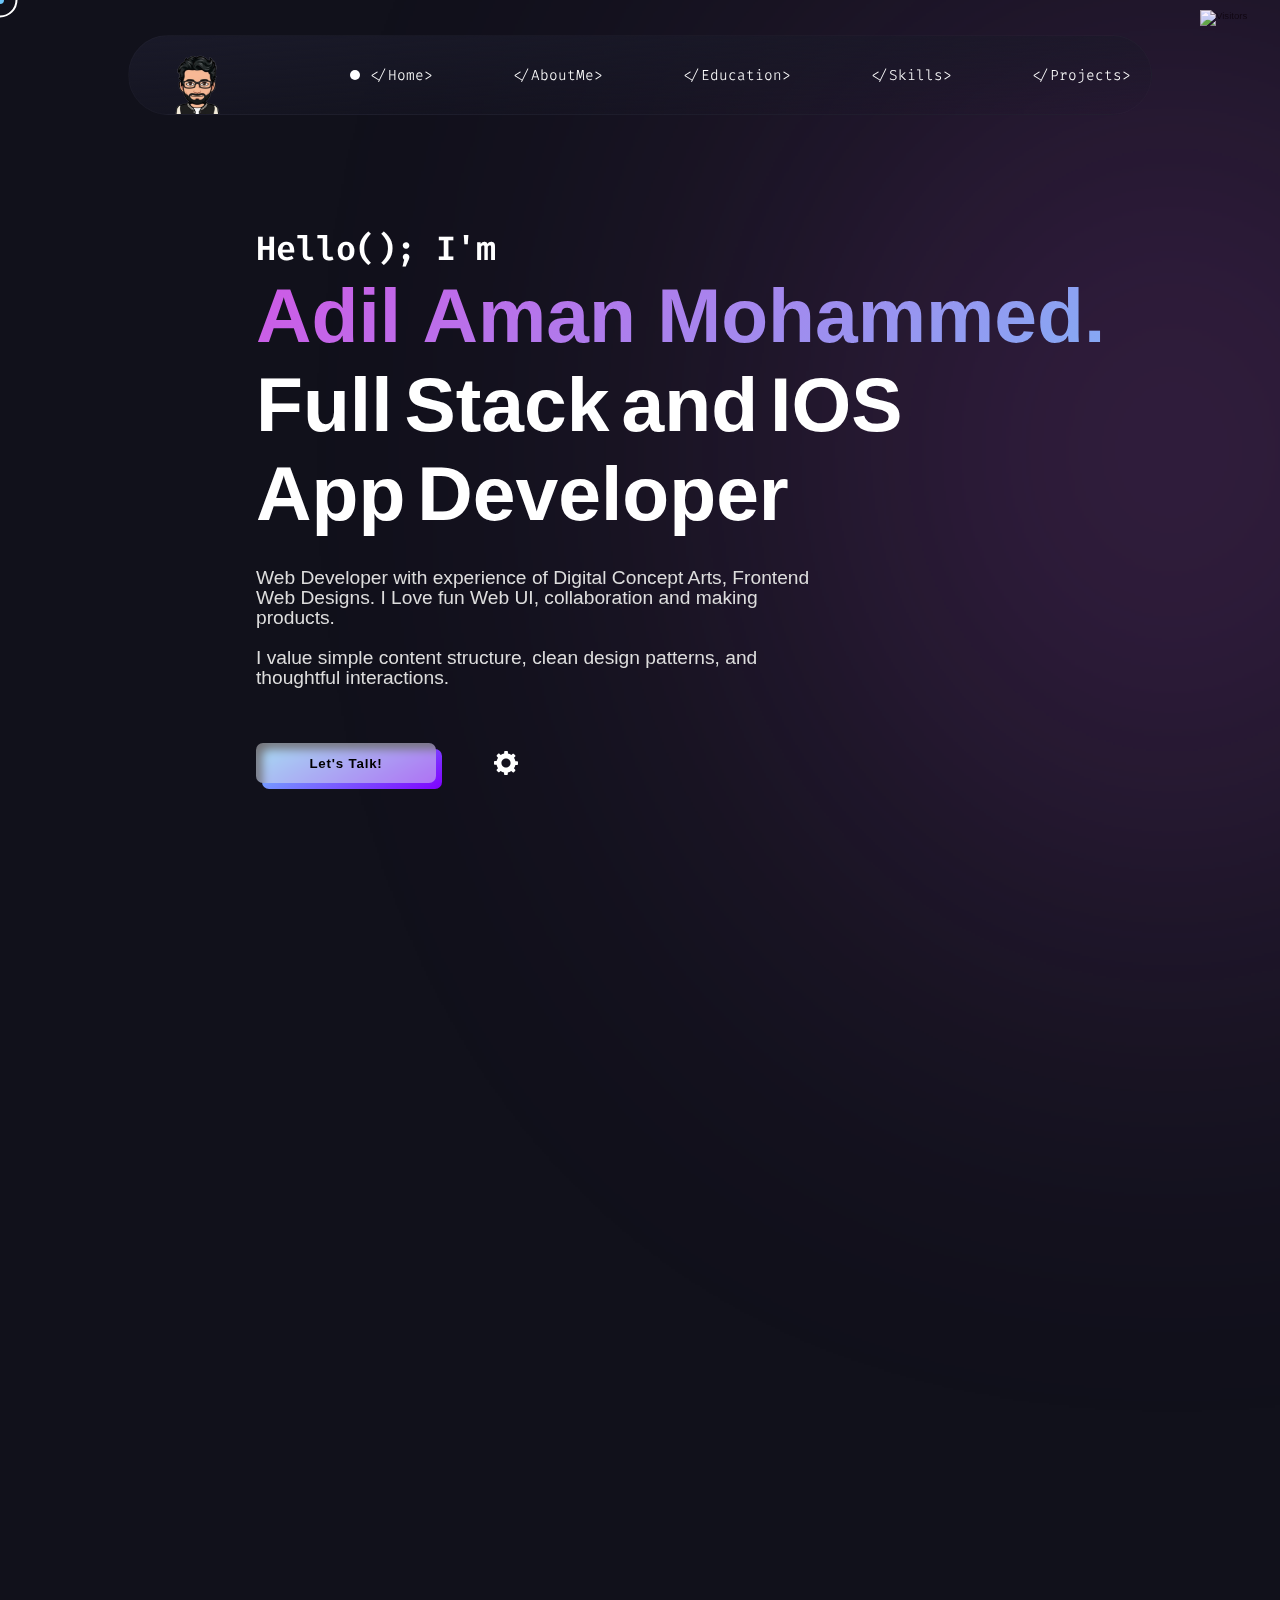
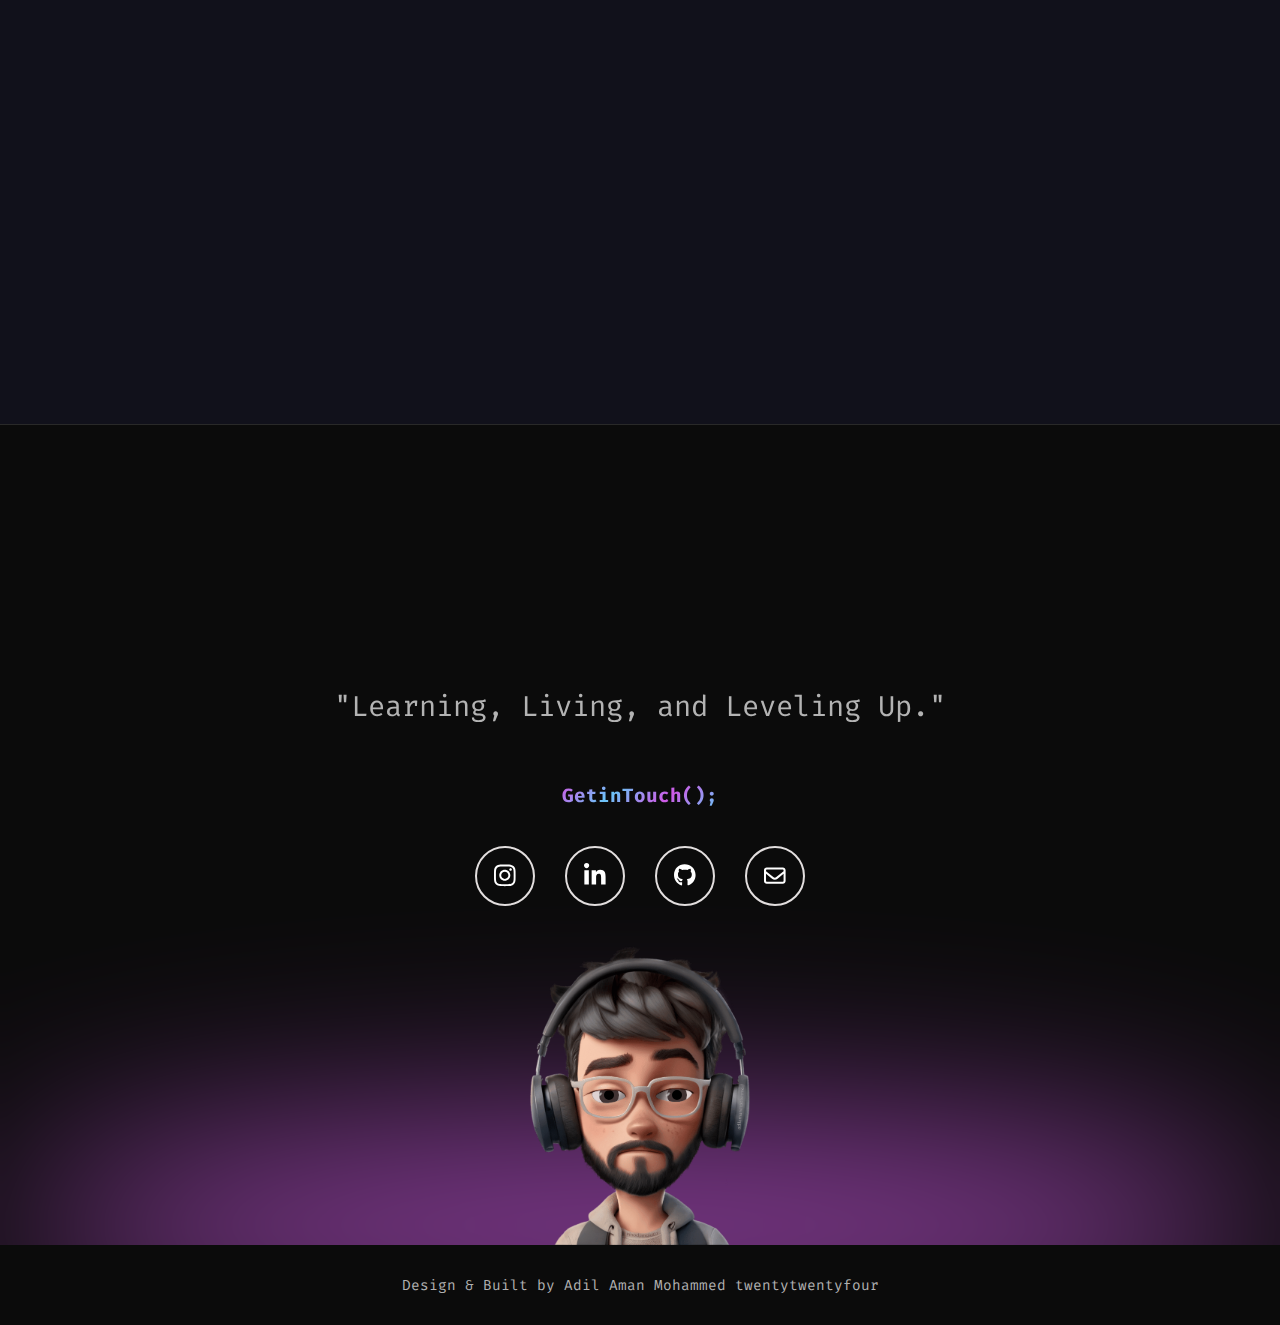
==== commit cbefa531: "project.html Updated" ====
--- a/index.html
+++ b/index.html
@@ -71,13 +71,13 @@
       <div class="navbar-tabs" id="navbar-tabs"> <!-- Div for navigation tabs -->
         <ul class="navbar-tabs-ul"> <!-- Unordered list for navigation items -->
           <li class="home activeThistab" class="navbar-tabs-li" data-aos="fade-down" data-aos-delay="100"> <!-- List item with class and data attributes for AOS animations -->
-            <a href="#home" tabindex="0" aria-label="Home menu button"> <!-- Anchor link to the home section with tabindex and aria-label for accessibility -->
+            <a href="index.html#home" tabindex="0" aria-label="Home menu button"> <!-- Anchor link to the home section with tabindex and aria-label for accessibility -->
               &#60;/Home&#62; <!-- Home link text with HTML entity for angle brackets -->
             </a>
           </li>
 
           <li class="about" class="navbar-tabs-li" data-aos="fade-down" data-aos-delay="300"> <!-- List item for about section -->
-            <a href="#about" aria-label="about menu button"> <!-- Anchor link to the about section -->
+            <a href="about.html" aria-label="about menu button"> <!-- Anchor link to the about section -->
               &#60;/AboutMe&#62; <!-- About me link text -->
             </a>
           </li>
@@ -95,7 +95,7 @@
           </li>
 
           <li class="projects" class="navbar-tabs-li" data-aos="fade-down" data-aos-delay="700"> <!-- List item for projects section -->
-            <a href="#projects" aria-label="projects menu button"> <!-- Anchor link to the projects section -->
+            <a href="projects.html" aria-label="projects menu button"> <!-- Anchor link to the projects section -->
               &#60;/Projects&#62; <!-- Projects link text -->
             </a>
           </li>
@@ -446,75 +446,6 @@
     </section>
     <!-- skills section ends -->
 
-    <!-- Projects section -->
-    <section class="projects-section-container" id="projects"> <!-- Section for the projects page, with id "projects" -->
-      <div class="projects-section-div"> <!-- Div for the projects section -->
-        <div class="section-heading" data-aos="fade-up"> <!-- Div for section heading with AOS animation -->
-          <h2 class="section-heading-article" tabindex="0" aria-label="My projects starts from here">
-            &#60;/Projects&#62; <!-- Projects heading text -->
-          </h2>
-          <p class="sectionHeadingP"></p> <!-- Paragraph for additional heading info -->
-        </div>
-        <div class="project-boxes-div"> <!-- Div for project boxes -->
-          <div data-aos="fade-up" class="project-box-wrapper"> <!-- Div for project box with AOS animation -->
-
-            <div class="project-box project-box2" id="project-box2"> <!-- Div for individual project box -->
-              <div class="info-div"> <!-- Div for project info -->
-                <img src="src/webp/DremscapeOverseas.webp" alt="pexelicon website favicon" class="faviconforDSCProject" /> <!-- Image for project favicon -->
-                <article class="ProjectHeading">Dream Scape Overseas</article> <!-- Article for project heading -->
-                <p class="ProjectDescription"> <!-- Paragraph for project description -->
-                  Dream Scape Overseas Consultancy: A webpage to represent the Over seas Consultancy.
-                </p>
-                <div class="project-buttons"> <!-- Div for project buttons -->
-                  <!-- <a href="https://github.com/Pexelicons" target="_blank" class="github-redirect"
-                    aria-label="Visit Pexelicons on GitHub">
-                    <img src="src/svg/github.svg" alt="github redirect button" />
-                  </a> -->
-                  <a href="https://www.dreamscapeoverseas.com" target="_blank" class="cta" aria-label="Visit Dream Scape Overseas Live"> <!-- Anchor link to live project -->
-                    <span>Live view</span> <!-- Span for live view text -->
-                    <svg viewBox="0 0 13 10" height="10px" width="15px"> <!-- SVG for arrow icon -->
-                      <path d="M1,5 L11,5"></path> <!-- Path for arrow line -->
-                      <polyline points="8 1 12 5 8 9"></polyline> <!-- Polyline for arrow head -->
-                    </svg>
-                  </a>
-                </div>
-              </div>
-              <div class="image-div"> <!-- Div for project image -->
-                <img src="src/png/DreamscapeOverseas.png" alt="Visit Dream Scape Overseas website preview image" /> <!-- Image for project preview -->
-              </div>
-            </div>
-
-          </div>
-
-          <div class="project-box-wrapper" data-aos="fade-up"> <!-- Div for another project box with AOS animation -->
-            <div class="project-box project-box5" id="project-box5"> <!-- Div for individual project box -->
-              <div class="info-div"> <!-- Div for project info -->
-                <img src="src/png/Varshini_IntroPic.png" alt="Varshini Portfolio website favicon" class="faviconforProject" /> <!-- Image for project favicon -->
-                <article class="ProjectHeading">Varshini Teneti Portfolio</article> <!-- Article for project heading -->
-                <p class="ProjectDescription"> <!-- Paragraph for project description -->
-                  Me and my friend Varshini Teneti developed an online portfolio for her to showcase her work. Tools use are HTML, CSS, and JavaScript.
-                </p>
-                <div class="project-buttons"> <!-- Div for project buttons -->
-                  <a href="https://github.com/varshiniteneti/VarshiniTeneti" target="_blank" class="github-redirect" aria-label="Visit Varshini Teneti on GitHub"> <!-- Anchor link to GitHub project -->
-                    <img src="src/svg/github.svg" alt="github redirect button" /> <!-- Image for GitHub icon -->
-                  </a>
-                  <a href="https://varshiniteneti.github.io/VarshiniTeneti/" target="_blank" class="cta" aria-label="Visit Varshini Teneti live"> <!-- Anchor link to live project -->
-                    <span>Live view</span> <!-- Span for live view text -->
-                    <svg viewBox="0 0 13 10" height="10px" width="15px"> <!-- SVG for arrow icon -->
-                      <path d="M1,5 L11,5"></path> <!-- Path for arrow line -->
-                      <polyline points="8 1 12 5 8 9"></polyline> <!-- Polyline for arrow head -->
-                    </svg>
-                  </a>
-                </div>
-              </div>
-              <div class="image-div"> <!-- Div for project image -->
-                <img src="src/png/Varshini Teneti.png" alt="comickaze website preview image" /> <!-- Image for project preview -->
-              </div>
-            </div>
-          </div>
-
-      </div>
-    </section>
   </main>
   <!-- main ends here -->
 
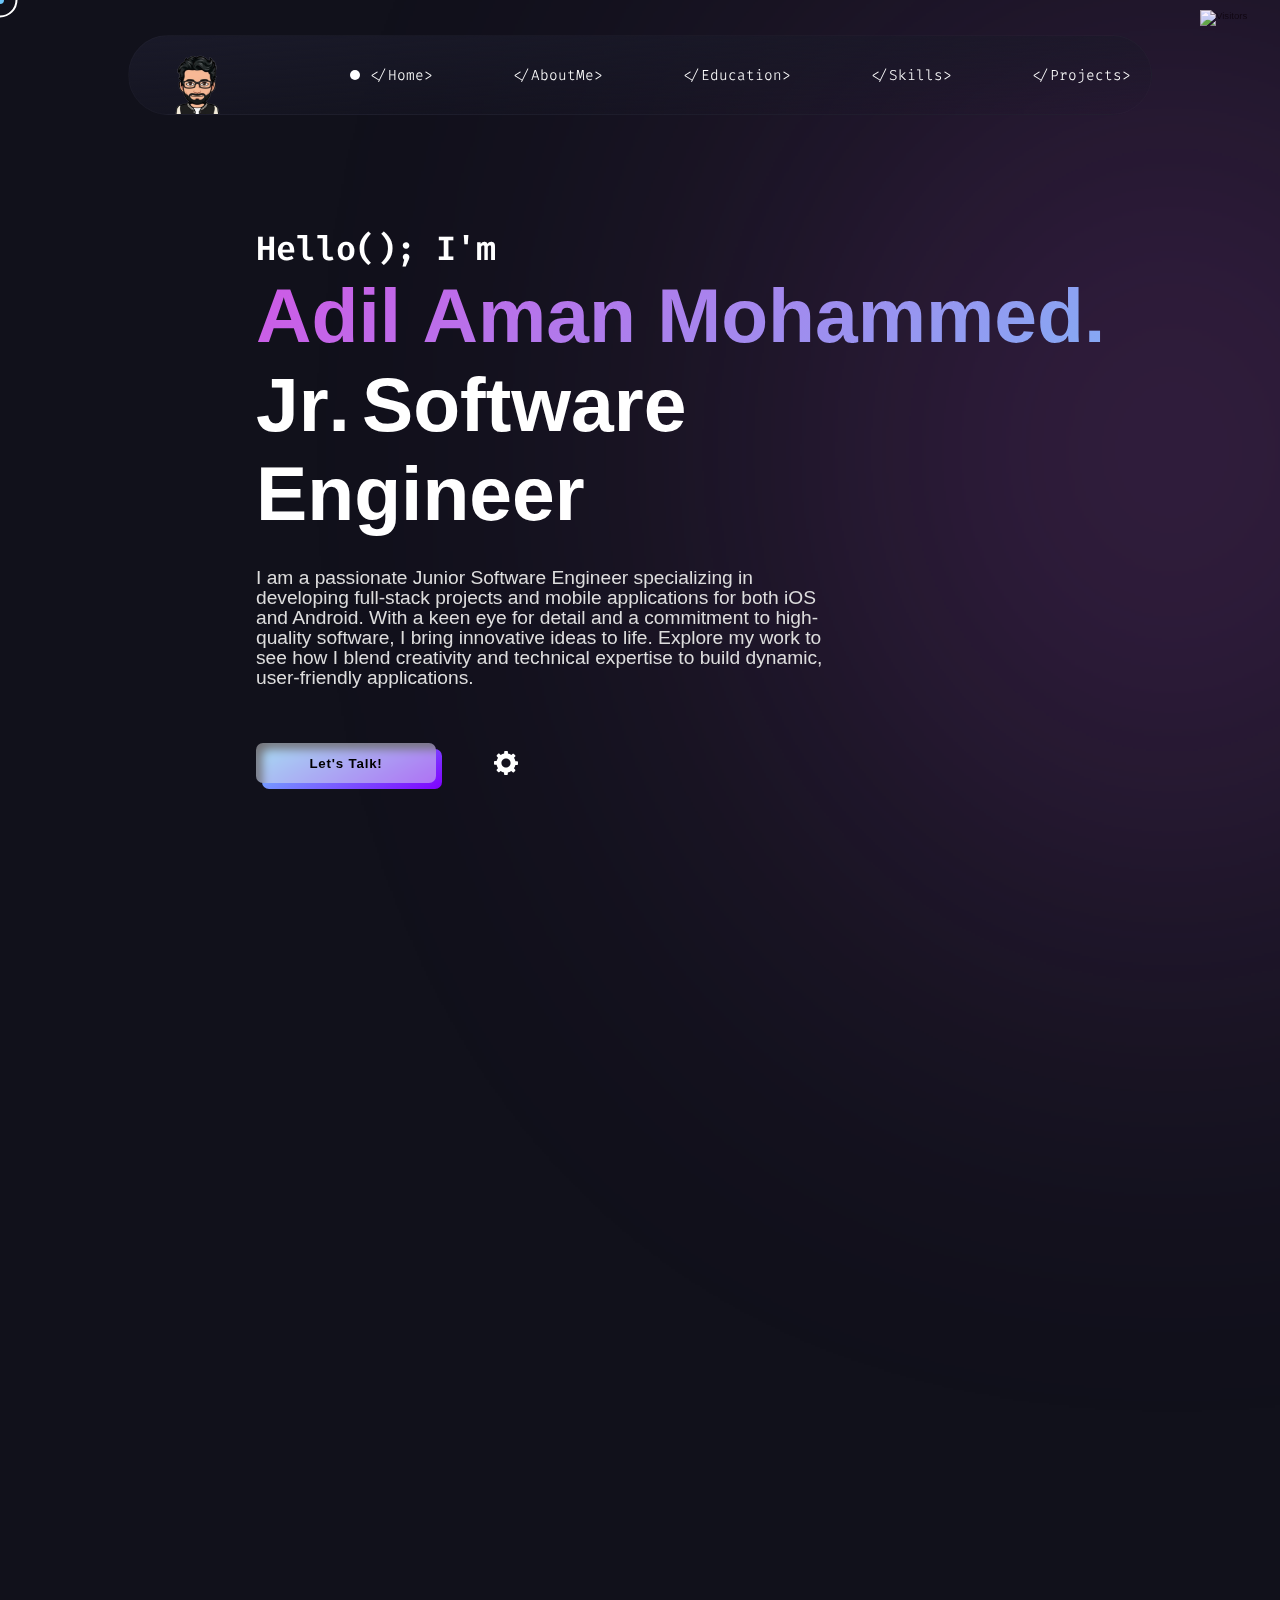
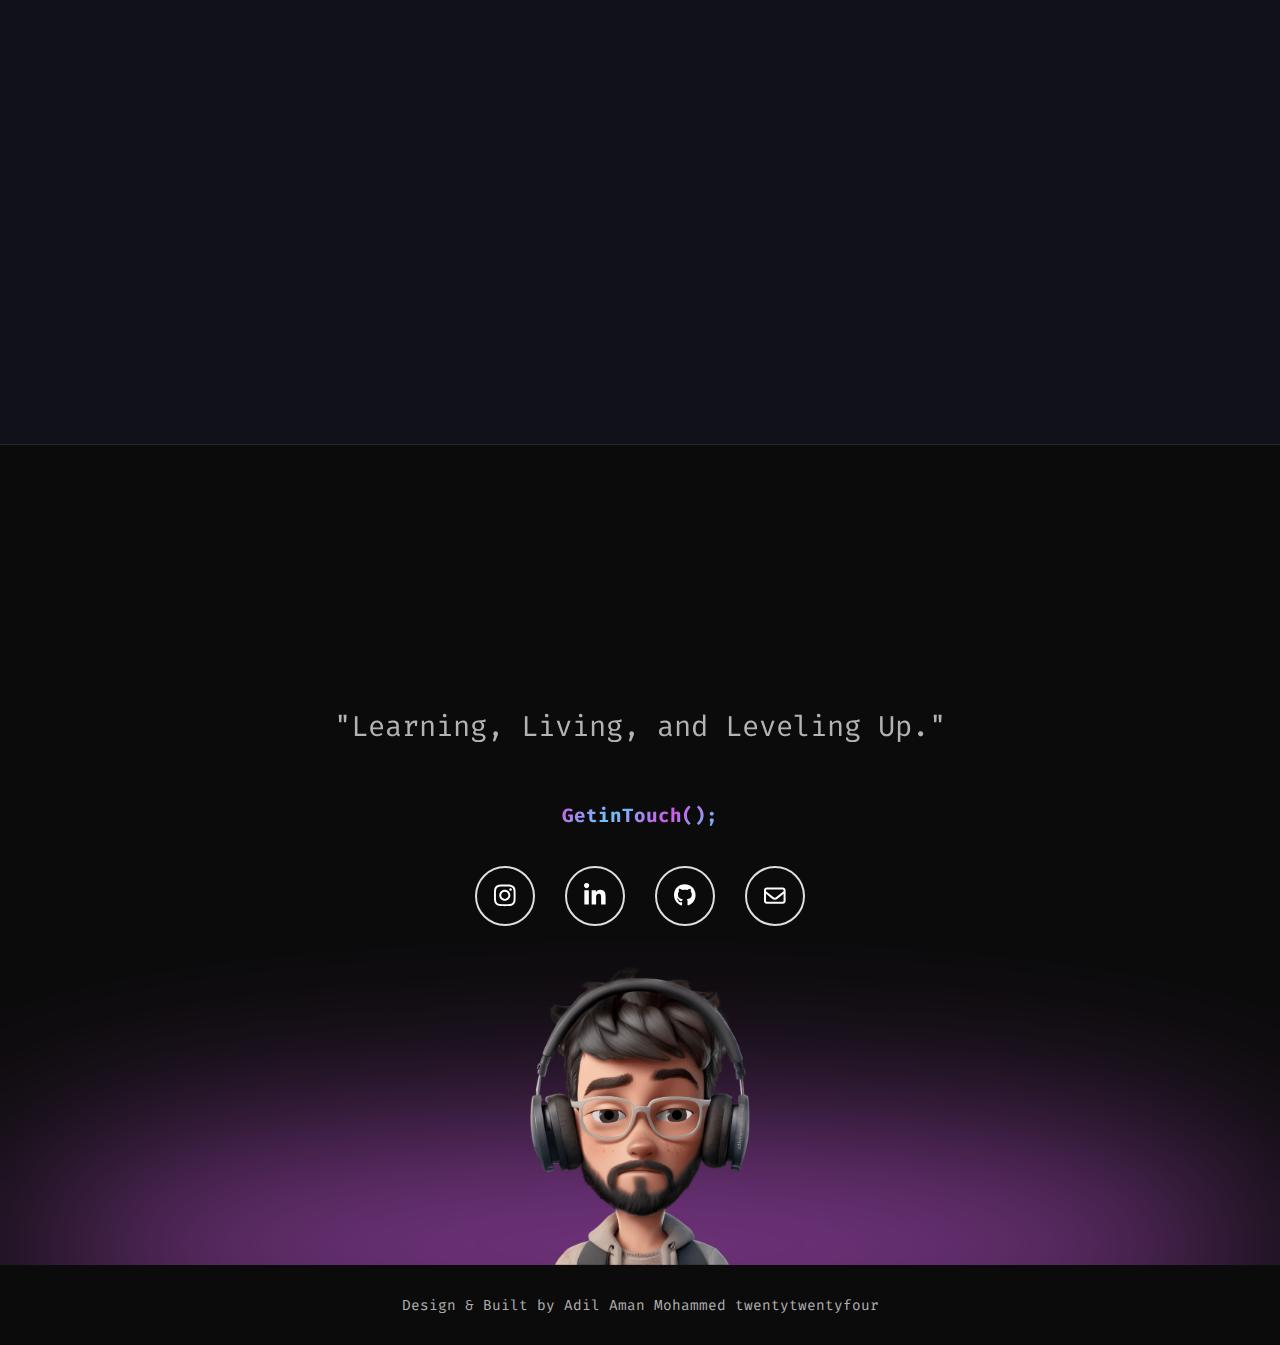
==== commit 9464f9a8: ".info-para style and related html edited" ====
--- a/index.html
+++ b/index.html
@@ -121,7 +121,7 @@
     <div class="mobiletogglemenu" id="mobiletogglemenu"> <!-- Div for mobile toggle menu -->
       <ul class="mobile-navbar-tabs-ul" id="mobile-ul"> <!-- Unordered list for mobile navigation items -->
         <li id="home-mobile-tab" class="mobile-navbar-tabs-li home activeThismobiletab" onclick="hidemenubyli()"> <!-- List item for home section in mobile menu -->
-          <a href="#home" tabindex="0" aria-label="Home menu button"> <!-- Anchor link to the home section -->
+          <a href="index.html" tabindex="0" aria-label="Home menu button"> <!-- Anchor link to the home section -->
             &#60;/Home&#62; <!-- Home link text -->
           </a>
         </li>
@@ -194,64 +194,43 @@
 
         <article id="work" data-aos="fade-up" data-aos-delay="400"> <!-- Article with AOS animation for work text -->
 
-          <!-- <div>
-            <p class="jello">A</p>
-          </div> -->
+          
 
           <div> <!-- Div for work text -->
-            <p class="jello">F</p>
-            <p class="jello">u</p>
-            <p class="jello">l</p>
-            <p class="jello">l</p>
+            <p class="jello">J</p>
+            <p class="jello">r</p>
+            <p class="jello">.</p>
           
           </div>
 
           <div> <!-- Div for stack text -->
             <p class="jello">S</p>
+            <p class="jello">o</p>
+            <p class="jello">f</p>
             <p class="jello">t</p>
+            <p class="jello">w</p>
             <p class="jello">a</p>
-            <p class="jello">c</p>
-            <p class="jello">k</p>
+            <p class="jello">r</p>
+            <p class="jello">e</p>
           </div>
 
           <div> <!-- Div for and text -->
-            <p class="jello">a</p>
+            <p class="jello">E</p>
             <p class="jello">n</p>
-            <p class="jello">d</p>
-          </div>
-
-          <div> <!-- Div for iOS text -->
-            <p class="jello">I</p>
-            <p class="jello">O</p>
-            <p class="jello">S</p>
-          </div>
-
-          <div> <!-- Div for app text -->
-            <p class="jello">A</p>
-            <p class="jello">p</p>
-            <p class="jello">p</p>
-          </div>
-          
-          <div> <!-- Div for developer text -->
-            <p class="jello">D</p>
+            <p class="jello">g</p>
+            <p class="jello">i</p>
+            <p class="jello">n</p>
             <p class="jello">e</p>
-            <p class="jello">v</p>
-            <p class="jello">e</p>
-            <p class="jello">l</p>
-            <p class="jello">o</p>
-            <p class="jello">p</p>
             <p class="jello">e</p>
             <p class="jello">r</p>
           </div>
   
         </article>
+        
         <p id="info-para" data-aos="fade-up" data-aos-delay="600"> <!-- Paragraph with AOS animation for additional info -->
-          Web Developer with experience of Digital Concept Arts, Frontend Web
-          Designs. I Love fun Web UI, collaboration and making products.<br />
-          <br />
-          I value simple content structure, clean design patterns, and
-          thoughtful interactions.
+          I am a passionate Junior Software Engineer specializing in developing full-stack projects and mobile applications for both iOS and Android. With a keen eye for detail and a commitment to high-quality software, I bring innovative ideas to life. Explore my work to see how I blend creativity and technical expertise to build dynamic, user-friendly applications.<br />
         </p>
+        
         <div class="contact-btn-div" data-aos="fade-up" data-aos-delay="800"> <!-- Div for contact button with AOS animation -->
           <a href="mailto:adil.mohammed@okstate.edu" tabindex="-1"> <!-- Anchor link to email with tabindex for accessibility -->
             <button class="letsTalkBtn"> <!-- Button for contact -->
--- a/style.css
+++ b/style.css
@@ -1068,6 +1068,7 @@
     display: flex; /* Uses flexbox layout */
     align-items: center; /* Centers items vertically */
     justify-content: center; /* Centers items horizontally */
+    padding-bottom: 20px; /* Sets bottom padding */
 }
 
 /* Language speak and tech stack wrapper styles */
@@ -1853,8 +1854,17 @@
     #name, #work {
         font-size: 5.5rem; /* Sets font size */
     }
+
+    
+
+
+
     #info-para, .language-name {
-        width: 100%; /* Sets full width */
+        width: 100%; /* Ensures the element takes full width */
+        font-family: Georgia, 'Times New Roman', Times, serif; /* Classic serif fonts */
+        font-size: 1.2rem; /* Adjust the font size as needed */
+        color: #333; /* Adjust the color as needed */
+        line-height: 1.5; /* Adjust the line height for better readability */
     }
     .contact-btn-div {
         height: 140px; /* Sets height */
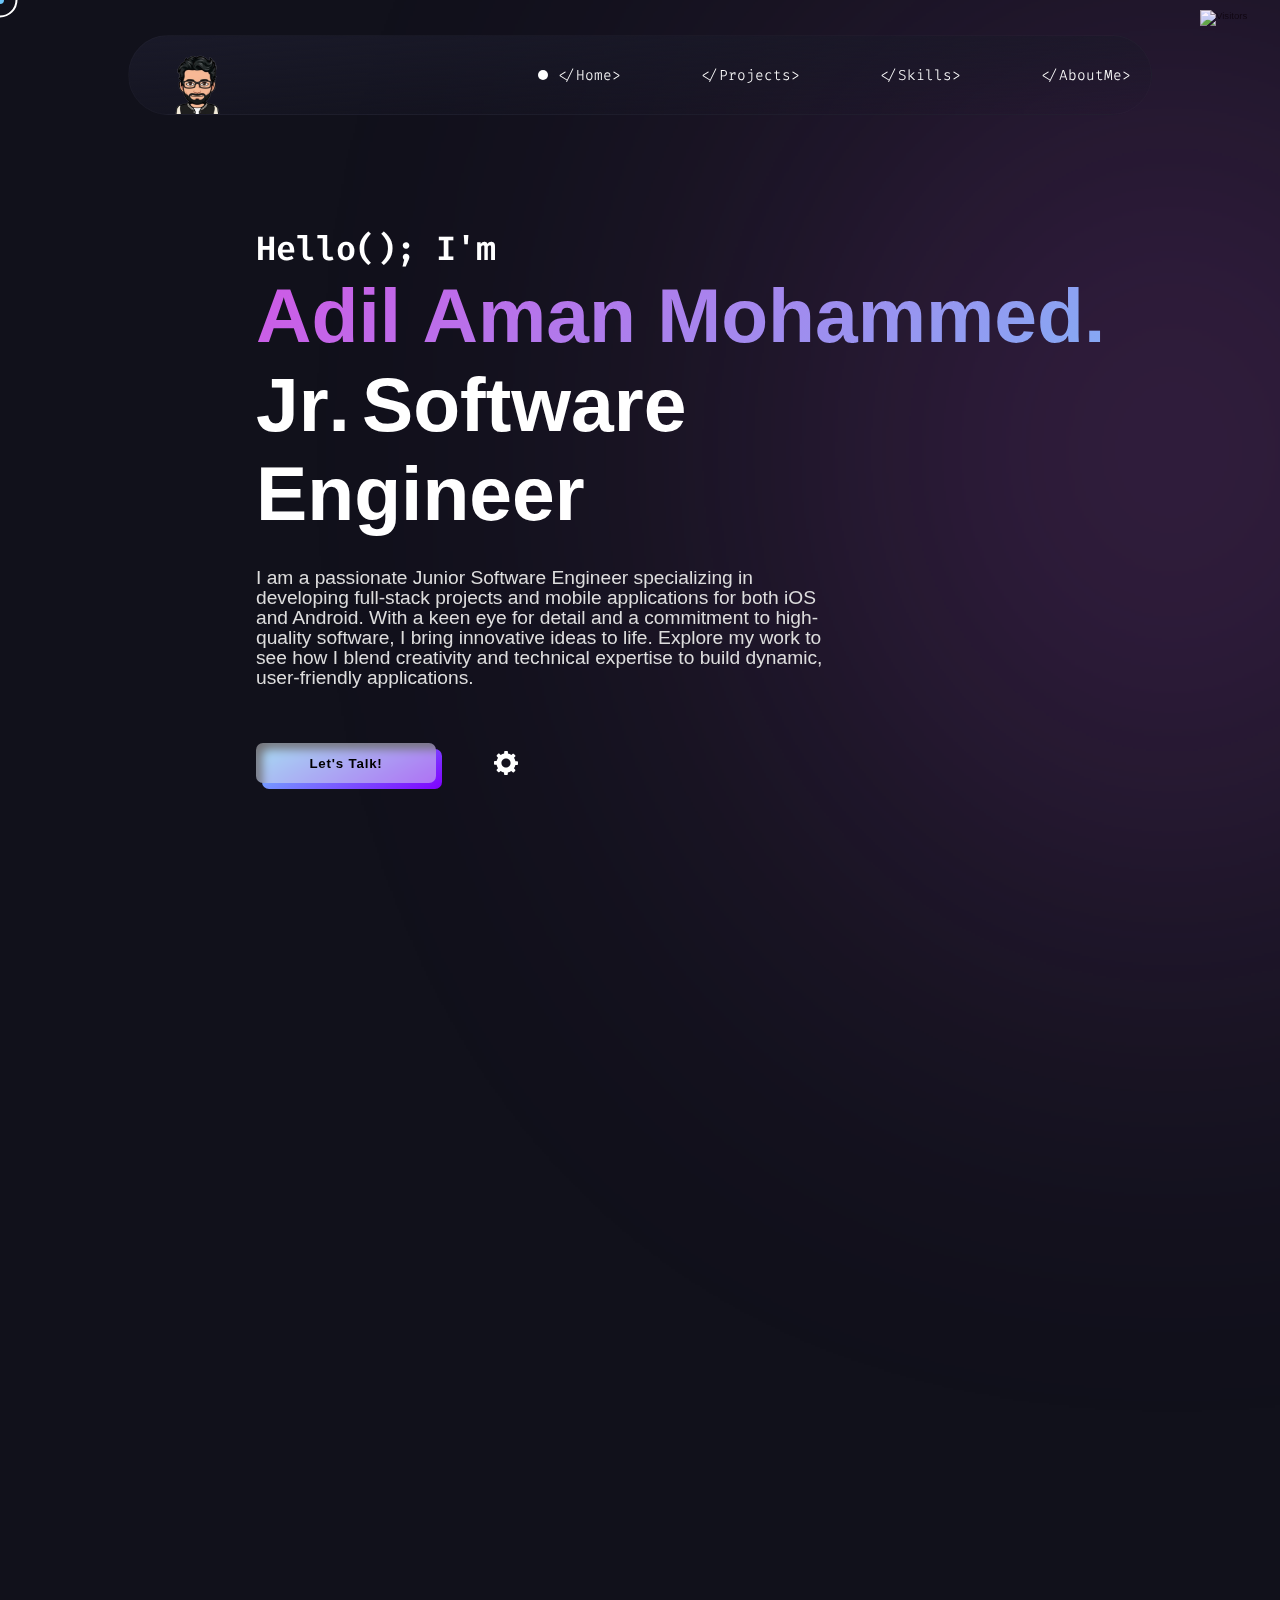
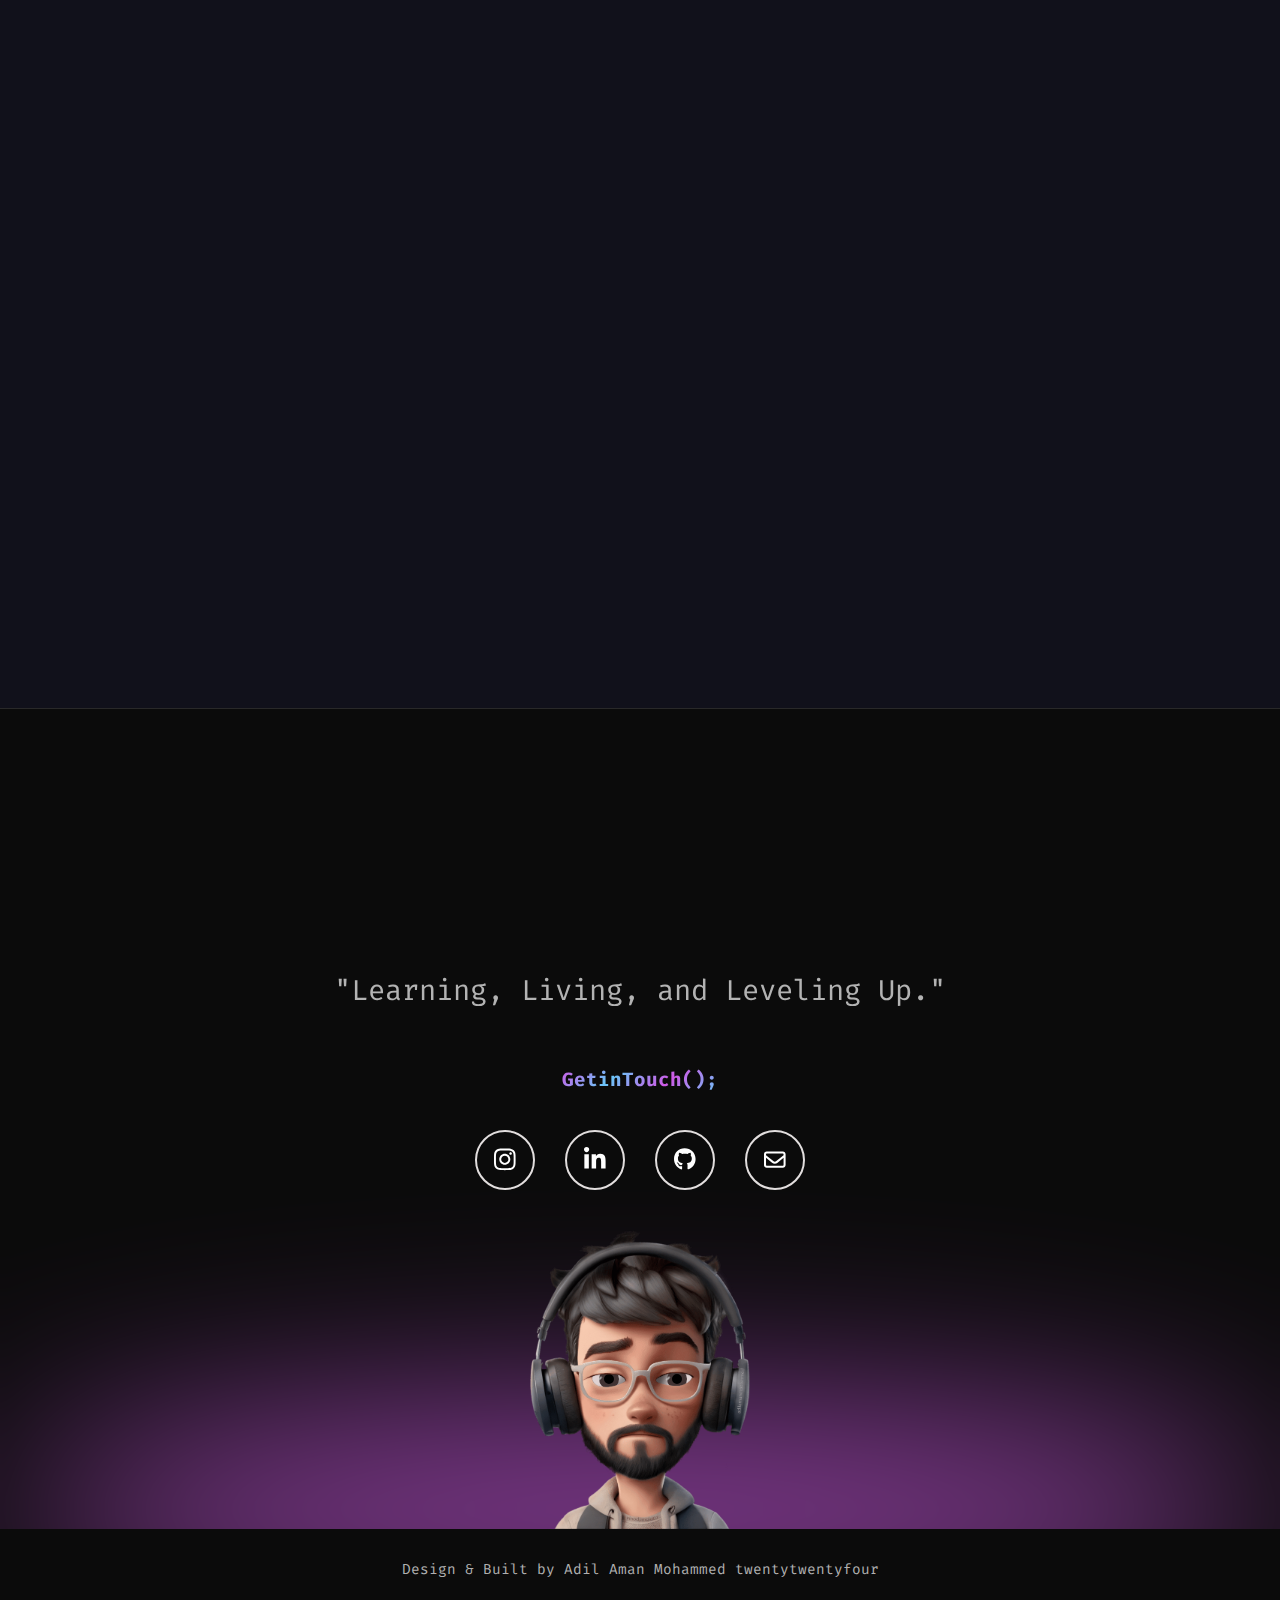
==== commit b42c6f9b: "Pages are now Organized" ====
--- a/index.html
+++ b/index.html
@@ -76,29 +76,24 @@
             </a>
           </li>
 
+          <li class="projects" class="navbar-tabs-li" data-aos="fade-down" data-aos-delay="700"> <!-- List item for projects section -->
+            <a href="projects.html" aria-label="projects menu button"> <!-- Anchor link to the projects section -->
+              &#60;/Projects&#62; <!-- Projects link text -->
+            </a>
+          </li>
+
+          <li class="skills" class="navbar-tabs-li" data-aos="fade-down" data-aos-delay="500"> <!-- List item for skills section -->
+            <a href="#skills" aria-label="skills menu button"> <!-- Anchor link to the skills section -->
+              &#60;/Skills&#62; <!-- Skills link text -->
+            </a>
+          </li>
+
           <li class="about" class="navbar-tabs-li" data-aos="fade-down" data-aos-delay="300"> <!-- List item for about section -->
             <a href="about.html" aria-label="about menu button"> <!-- Anchor link to the about section -->
               &#60;/AboutMe&#62; <!-- About me link text -->
             </a>
           </li>
 
-          <li class="about" class="navbar-tabs-li" data-aos="fade-down" data-aos-delay="500"> <!-- List item for education section -->
-            <a href="#education" aria-label="Education menu button"> <!-- Anchor link to the education section -->
-              &#60;/Education&#62; <!-- Education link text -->
-            </a>
-          </li>
-
-          <li class="skills" class="navbar-tabs-li" data-aos="fade-down" data-aos-delay="500"> <!-- List item for skills section -->
-            <a href="#skills" aria-label="skills menu button"> <!-- Anchor link to the skills section -->
-              &#60;/Skills&#62; <!-- Skills link text -->
-            </a>
-          </li>
-
-          <li class="projects" class="navbar-tabs-li" data-aos="fade-down" data-aos-delay="700"> <!-- List item for projects section -->
-            <a href="projects.html" aria-label="projects menu button"> <!-- Anchor link to the projects section -->
-              &#60;/Projects&#62; <!-- Projects link text -->
-            </a>
-          </li>
         </ul>
       </div>
       
@@ -180,16 +175,16 @@
           <p class="jello">m</p>
           <p class="jello">a</p>
           <p class="jello">n</p>
-		  &nbsp;
+		      &nbsp;
           <p class="jello">M</p>
           <p class="jello">o</p>
           <p class="jello">h</p>
-		  <p class="jello">a</p>
-		  <p class="jello">m</p>
-		  <p class="jello">m</p>
-		  <p class="jello">e</p>
-		  <p class="jello">d</p>
-		  <p class="jello">.</p>
+          <p class="jello">a</p>
+          <p class="jello">m</p>
+          <p class="jello">m</p>
+          <p class="jello">e</p>
+          <p class="jello">d</p>
+          <p class="jello">.</p>
         </article>
 
         <article id="work" data-aos="fade-up" data-aos-delay="400"> <!-- Article with AOS animation for work text -->
@@ -260,86 +255,6 @@
 
     </section>
     <!-- landing page ends here -->
-    
-    <section class="about-section-container" id="about" data-aos="fade-up"> <!-- Section for the about page, with id "about" and AOS animation -->
-      <br />
-      <br />
-      <br />
-      <div class="about-section"> <!-- Div for the about section -->
-        <div class="section-heading"> <!-- Div for section heading -->
-          <h2 class="section-heading-article" tabindex="0" aria-label="About me heading">
-            &#60;/AboutMe&#62; <!-- About me heading text -->
-          </h2>
-          <p class="sectionHeadingP"></p> <!-- Paragraph for additional heading info -->
-        </div>
-
-        <div class="info-dp-section"> <!-- Div for info and display picture section -->
-          <div class="about-info"> <!-- Div for about info -->
-            <p tabindex="0"> <!-- Paragraph for about info -->
-              Hi! My name is Adil. I'm a web developer and digital visual artist. I love creating things that exist on the internet. My interest in web development started in 2021 when I decided to upload my digital concept arts online.
-            </p>
-            <br />
-            <p tabindex="0"> <!-- Paragraph for additional about info -->
-              Instead of creating an online Concepts Art website, i started
-              enjoying web development. Creating custom things for web taught
-              me a lot about design & development!
-            </p>
-            <br />
-            <p tabindex="0"> <!-- Paragraph for additional about info -->
-              My main focus these days is building interesting & creative web
-              designs, I like to code things from scratch, and enjoy bringing
-              ideas to life in the browser.
-            </p>
-            <!-- Resume button -->
-            <button class="resume-btn" id="resume-btn" onclick="openURL()"> <!-- Button for opening resume -->
-              <div class="sign"> <!-- Div for sign -->
-                <svg viewBox="0 0 740 512"> <!-- SVG for download icon -->
-                  <path d="M144 480C64.5 480 0 415.5 0 336c0-62.8 40.2-116.2 96.2-135.9c-.1-2.7-.2-5.4-.2-8.1c0-88.4 71.6-160 160-160c59.3 0 111 32.2 138.7 80.2C409.9 102 428.3 96 448 96c53 0 96 43 96 96c0 12.2-2.3 23.8-6.4 34.6C596 238.4 640 290.1 640 352c0 70.7-57.3 128-128 128H144zm79-167l80 80c9.4 9.4 24.6 9.4 33.9 0l80-80c9.4-9.4 9.4-24.6 0-33.9s-24.6-9.4-33.9 0l-39 39V184c0-13.3-10.7-24-24-24s-24 10.7-24 24V318.1l-39-39c-9.4-9.4-24.6-9.4-33.9 0s-9.4 24.6 0 33.9z" /> <!-- Path for download icon -->
-                </svg>
-              </div>
-
-              <div class="text">Resume</div> <!-- Div for resume text -->
-            </button>
-          </div>
-
-          <div class="dp" data-aos="fade-up"> <!-- Div for display picture with AOS animation -->
-            <img src="https://github.com/adilamanmohammed/adilamanmohammed.github.io/blob/main/images/Adil.jpeg?raw=true" alt="Adil Aman Mohammed" tabindex="0" aria-label="image of Adil" /> <!-- Image for display picture -->
-          </div>
-        </div>
-      </div>
-    </section>
-
-    <!-- Education section starts here -->
-    <section class="about-section-container" id="education" data-aos="fade-up"> <!-- Section for the education page, with id "education" and AOS animation -->
-      <br />
-      <br />
-      <br />
-      <div class="about-section"> <!-- Div for the education section -->
-        <div class="section-heading"> <!-- Div for section heading -->
-          <h2 class="section-heading-article" tabindex="0" aria-label="Education heading">
-            &#60;/Education&#62; <!-- Education heading text -->
-          </h2>
-          <p class="sectionHeadingP"></p> <!-- Paragraph for additional heading info -->
-        </div>
-
-        <div class="info-dp-section"> <!-- Div for info and display picture section -->
-          <div class="about-info education"> <!-- Div for education info -->
-            <h3 class="degree">Master's in Computer and Information Sciences</h3> <!-- Heading for master's degree -->
-            <p class="university">Oklahoma State University, Stillwater, OK.</p> <!-- Paragraph for university info -->
-            <p class="description">Specialized in Full stack Development, Machine Learning, Deep Learning, completing courses in Database, Operating Systems II, Data Structures II, and Big Data Analytics.</p> <!-- Paragraph for description of studies -->
-            <br />
-            <br />
-            <br />
-            <br />
-            <br />
-            <h3 class="degree">Bachelor's in Technology (B.Tech) in Electrical and Electronics Engineering</h3> <!-- Heading for bachelor's degree -->
-            <p class="university">Vignan University, Guntur, India.</p> <!-- Paragraph for university info -->
-          </div>  
-        </div>
-      </div>
-    </section>
-
-    <!-- about section ends  -->
 
     <section class="skills-section-container" id="skills"> <!-- Section for the skills page, with id "skills" -->
       <div class="skills-section"> <!-- Div for the skills section -->
--- a/style.css
+++ b/style.css
@@ -970,7 +970,8 @@
     align-items: center; /* Centers items vertically */
     justify-content: center; /* Centers items horizontally */
     flex-direction: column; /* Aligns items in a column */
-    padding-top: 200px; /* Sets top padding */
+    padding-top: 10px; /* Sets top padding */
+    padding-bottom: 10px;
 }
 
 /* About section, projects, and skills section styles */
@@ -980,6 +981,16 @@
     flex-direction: column; /* Aligns items in a column */
     align-items: center; /* Centers items vertically */
     justify-content: center; /* Centers items horizontally */
+    margin-top: 0;  /* Adjust as needed */
+    margin-bottom: 0;  /* Adjust as needed */
+}
+
+/* Specific styles for the education section */
+#education {
+    padding-top: 10px; /* Sets top padding */
+    padding-bottom: 100px; /* Increases bottom padding */
+    margin-top: 0; /* Sets top margin */
+    margin-bottom: 0; /* Sets bottom margin */
 }
 
 /* Heading styles for projects, sections, and skills */
@@ -1863,9 +1874,15 @@
         width: 100%; /* Ensures the element takes full width */
         font-family: Georgia, 'Times New Roman', Times, serif; /* Classic serif fonts */
         font-size: 1.2rem; /* Adjust the font size as needed */
-        color: #333; /* Adjust the color as needed */
+        color: white; /* Adjust the color as needed */
         line-height: 1.5; /* Adjust the line height for better readability */
     }
+
+   
+
+
+
+
     .contact-btn-div {
         height: 140px; /* Sets height */
         display: flex; /* Uses flexbox layout */
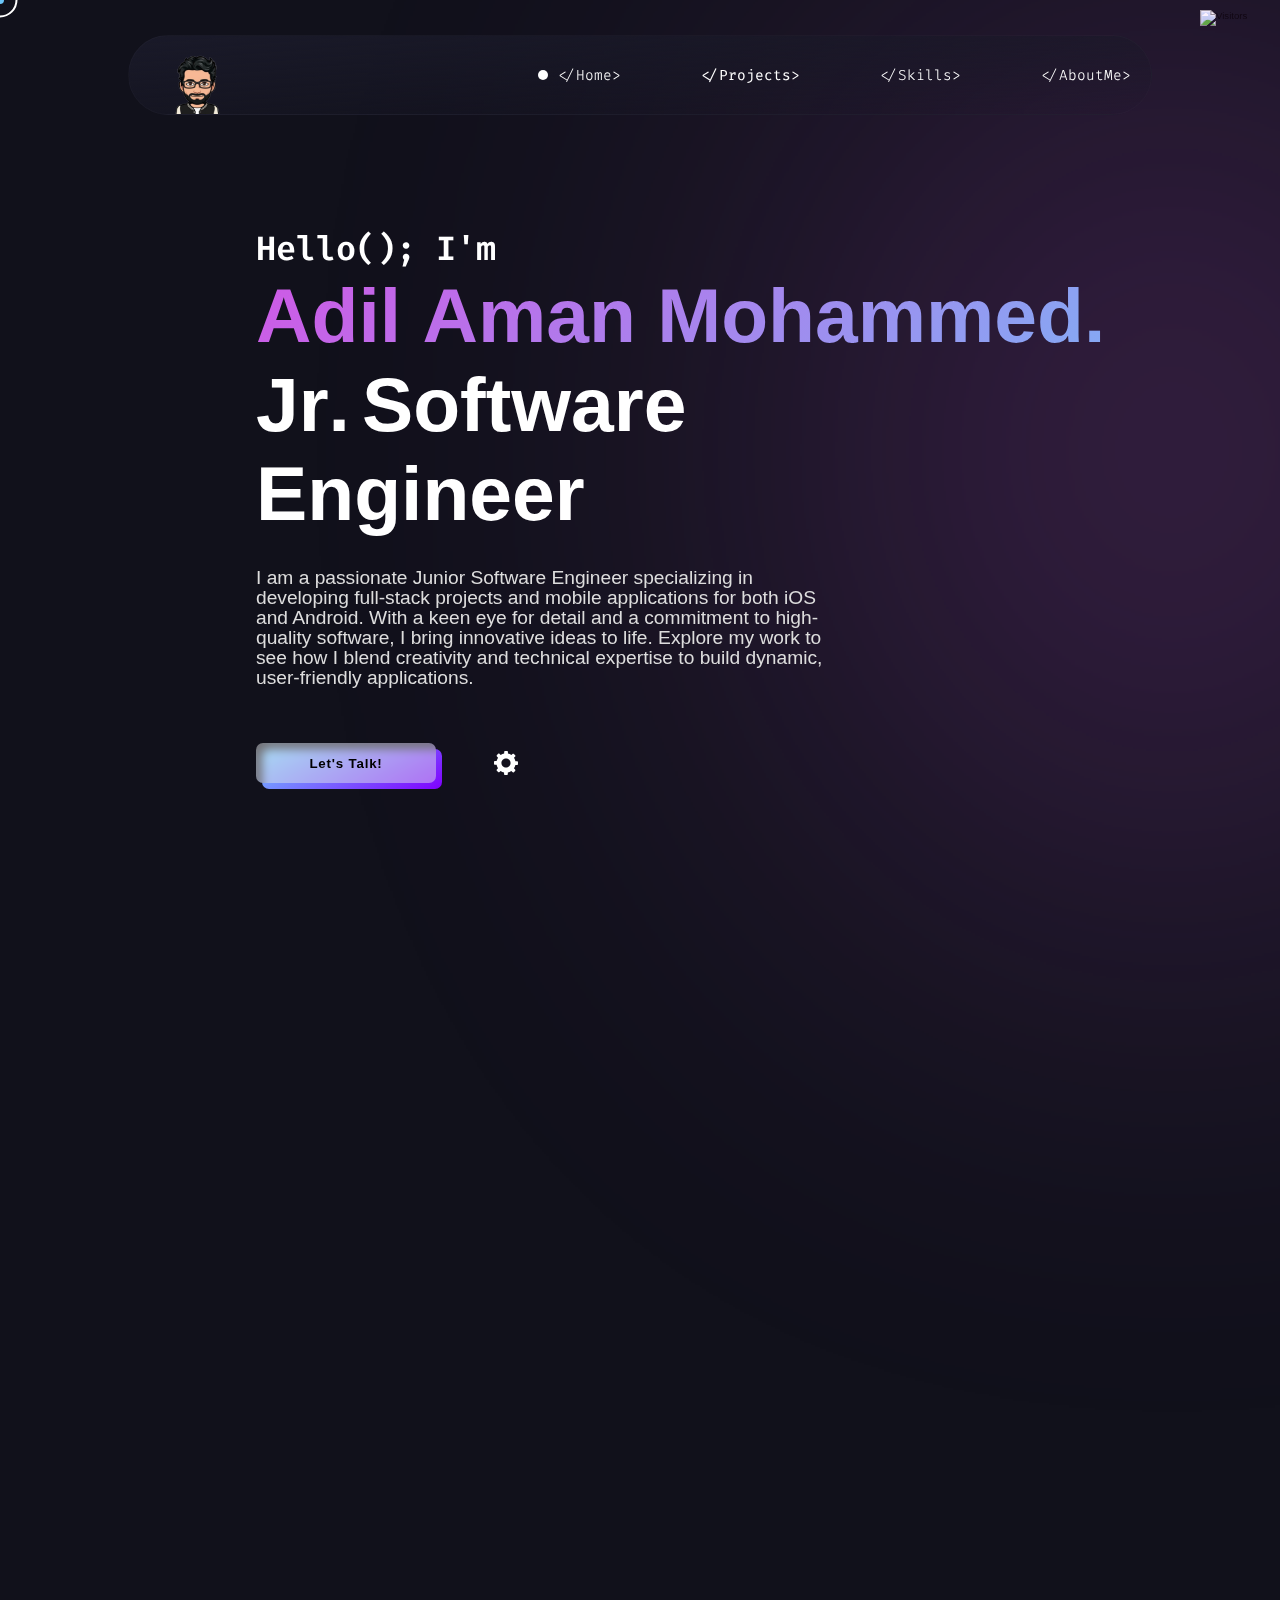
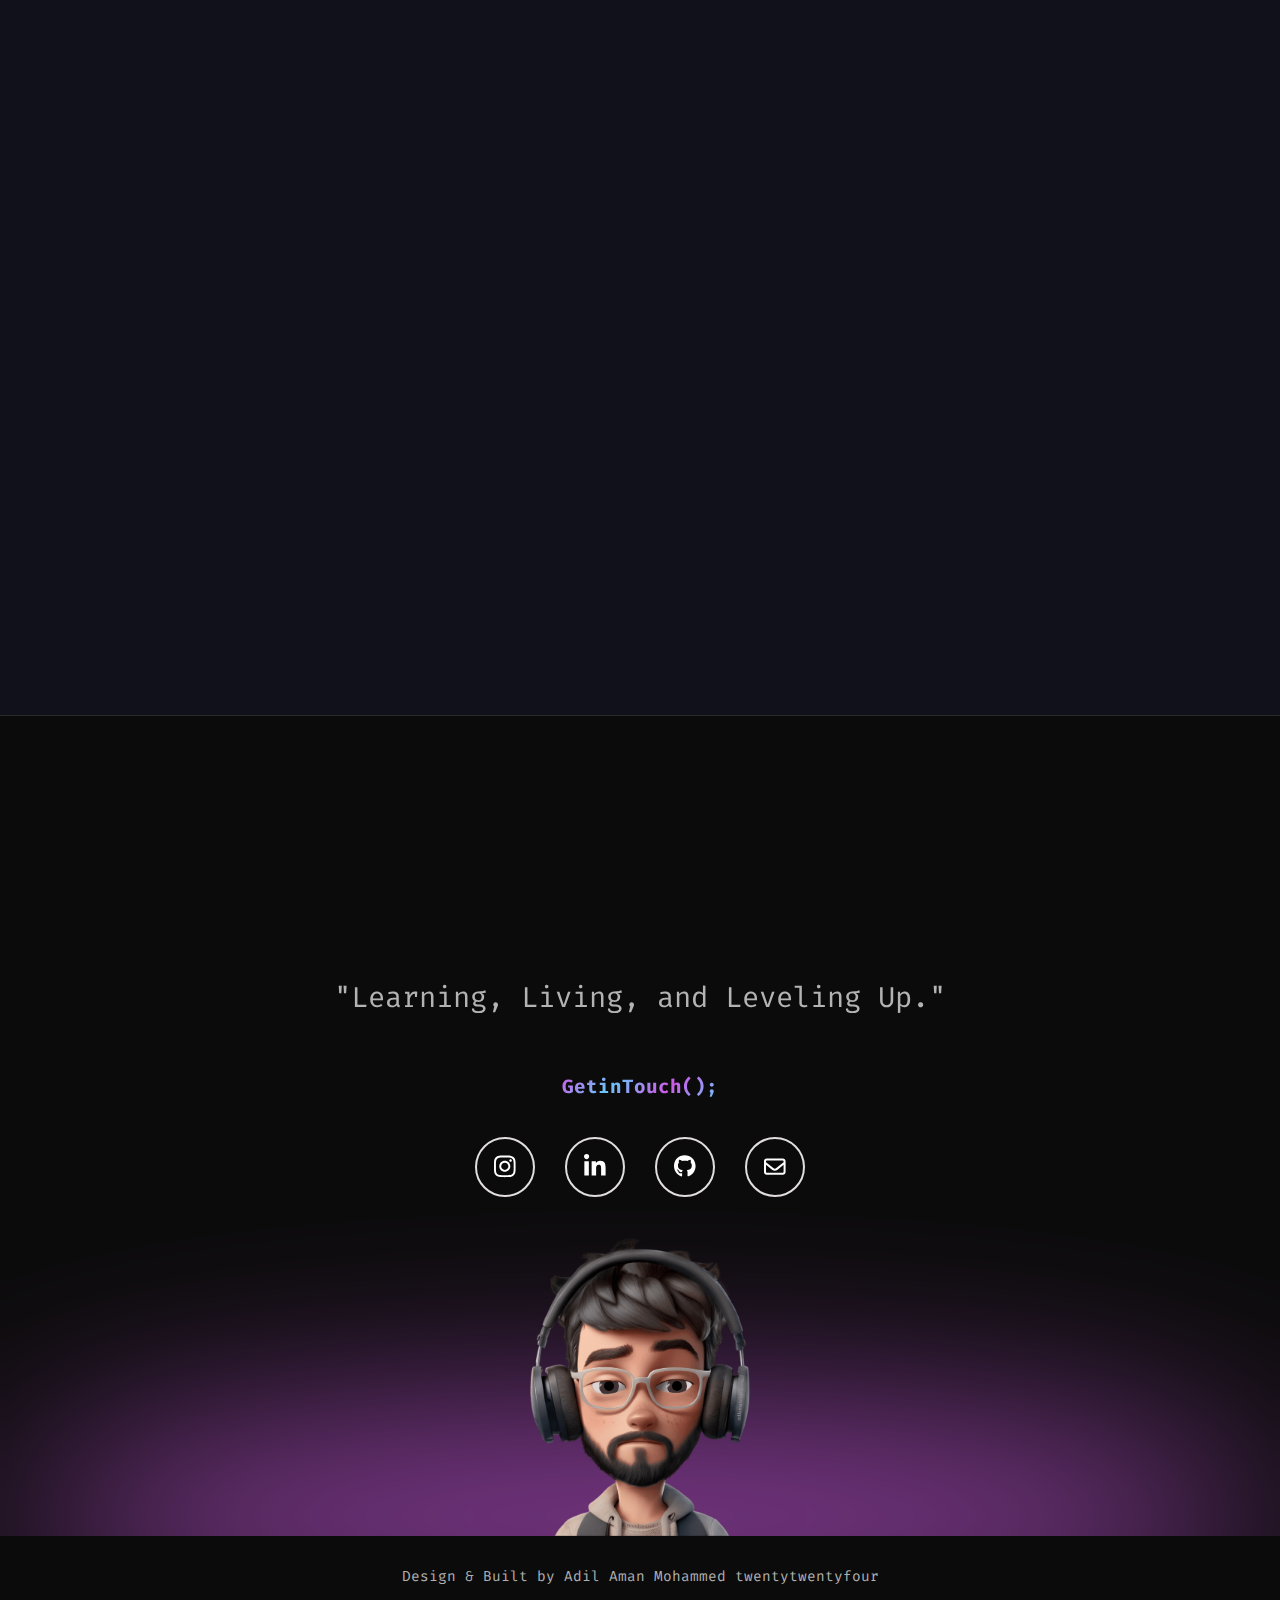
==== commit cac8c40b: "Pages Updated" ====
--- a/index.html
+++ b/index.html
@@ -76,11 +76,16 @@
             </a>
           </li>
 
-          <li class="projects" class="navbar-tabs-li" data-aos="fade-down" data-aos-delay="700"> <!-- List item for projects section -->
-            <a href="projects.html" aria-label="projects menu button"> <!-- Anchor link to the projects section -->
+          <li class="projects navbar-tabs-li" data-aos="fade-down" data-aos-delay="700"> <!-- List item for projects section -->
+            <span aria-label="projects menu button"> <!-- Span element to hold the text without being a link -->
               &#60;/Projects&#62; <!-- Projects link text -->
-            </a>
+            </span>
+            <ul class="dropdown-menu"> <!-- Nested unordered list for dropdown menu -->
+              <li><a href="Web-projects.html" aria-label="web projects menu button">Web Projects</a></li> <!-- Link to Web Projects page -->
+              <li><a href="App-projects.html" aria-label="app projects menu button">App Projects</a></li> <!-- Link to App Projects page -->
+            </ul>
           </li>
+          
 
           <li class="skills" class="navbar-tabs-li" data-aos="fade-down" data-aos-delay="500"> <!-- List item for skills section -->
             <a href="#skills" aria-label="skills menu button"> <!-- Anchor link to the skills section -->
@@ -138,11 +143,14 @@
             &#60;/Skills&#62; <!-- Skills link text -->
           </a>
         </li>
+        
         <li id="projects-mobile-tab" class="mobile-navbar-tabs-li projects" onclick="hidemenubyli()"> <!-- List item for projects section in mobile menu -->
           <a href="#projects" tabindex="0" aria-label="projects menu button"> <!-- Anchor link to the projects section -->
             &#60;/Projects&#62; <!-- Projects link text -->
           </a>
         </li>
+
+
       </ul>
     </div>
     <!-- mobile toggle menu ends -->
--- a/style.css
+++ b/style.css
@@ -2072,3 +2072,169 @@
     width: 100%; /* Sets full width */
     height: auto; /* Sets height to auto */
 }
+
+
+
+/* App Projects section container styles */
+.app-projects-section-container {
+    width: 100%;
+    display: flex;
+    justify-content: center;
+    align-items: center;
+    flex-direction: column;
+    padding-top: 50px;
+    padding-bottom: 10px;
+  }
+  
+  .app-projects-section-div {
+    width: 80%;
+    display: flex;
+    flex-direction: column;
+    align-items: center;
+    position: relative;
+  }
+  
+  /* Section heading styles */
+  .section-heading {
+    text-align: center;
+    margin-bottom: 20px;
+  }
+  
+  .section-heading .section-heading-article {
+    font-size: 2em;
+    margin: 0;
+  }
+  
+  .section-heading .sectionHeadingP {
+    font-size: 1.2em;
+    color: #555; /* Adjust the color to make it visible */
+    margin: 10px 0 0; /* Adjust the margin for spacing */
+  }
+  
+    /* Horizontal scrolling styles */
+    .horizontal-scroll {
+        display: flex;
+        overflow-x: auto;
+        white-space: nowrap;
+        -webkit-overflow-scrolling: touch;
+        scroll-behavior: smooth;
+        width: 100%; /* Ensure it takes full width */
+        scrollbar-width: none; /* For Firefox */
+    }
+    
+    .horizontal-scroll::-webkit-scrollbar {
+        display: none; /* For Chrome, Safari, and Opera */
+    }
+    
+    /* Hide the scroll buttons */
+    .scroll-button {
+        display: none;
+    }
+  
+  
+  
+  .app-project-box {
+    display: inline-block;
+    width: 400px; /* Adjust width as needed */
+    height: 800px; /* Adjust height as needed */
+    margin: 10px;
+    background-color: transparent; /* Ensure background is transparent */
+    border-radius: 10px;
+    box-shadow: 0 4px 8px rgba(0, 0, 0, 0.1);
+    flex: none; /* Ensure the boxes don't shrink */
+  }
+  
+  .app-project-box img {
+    width: 100%;
+    height: 100%;
+    border-radius: 10px;
+    object-fit: contain; /* Ensure the image fits within the container without being cropped */
+  }
+  
+  /* Scroll buttons */
+  .scroll-button {
+    display: none; /* Hide the scroll buttons */
+  }
+  
+  
+  .scroll-button.left {
+    left: -50px; /* Adjust to position outside the container */
+  }
+  
+  .scroll-button.right {
+    right: -50px; /* Adjust to position outside the container */
+  }
+
+/* Ensure the container is left-aligned */
+.project-heading-container {
+    display: flex;
+    align-items: center;
+    gap: 10px; /* Space between the project heading and GitHub link */
+    margin-bottom: 20px; /* Add some space below the heading */
+    justify-content: flex-start; /* Align items to the left */
+    width: 100%; /* Make sure it takes full width */
+    padding-top: 20px; /* Add some space above the container */
+    padding-bottom: 20px; /* Add some space below the container */
+  }
+  
+  /* Project heading styles */
+  .ProjectHeadingforApp {
+    color: var(--color-white); /* Sets text color */
+    font-size: 3.4rem; /* Sets font size */
+    font-weight: 700; /* Sets font weight */
+    text-align: left; /* Aligns text to the left */
+  }
+  
+  /* GitHub redirect styles */
+  .github-redirect img {
+    width: 30px; /* Set the width of the GitHub icon */
+    height: auto; /* Maintain aspect ratio */
+    position: relative; /* Enable positioning adjustments */
+    bottom: -4px; /* Adjust this value to move the image up */
+  }
+  
+
+
+/* Style for the navbar */
+.navbar {
+    overflow: visible; /* Allow the dropdown menu to be fully visible */
+  }
+  
+  /* Style for the dropdown menu */
+  .navbar-tabs-li {
+    position: relative; /* Ensure the navbar list item is positioned relative to allow absolute positioning of the dropdown */
+  }
+  
+  .dropdown-menu {
+    display: none; /* Hide the dropdown menu by default */
+    position: absolute; /* Position the dropdown menu absolutely */
+    background-color: #333; /* Background color for the dropdown menu */
+    min-width: 140px; /* Minimum width for the dropdown menu */
+    min-height: 80px; /* Increase the minimum height of the dropdown menu */
+    box-shadow: 0 8px 16px rgba(0, 0, 0, 0.2); /* Box shadow for the dropdown menu */
+    z-index: 1; /* Ensure the dropdown menu appears above other elements */
+    top: 100%; /* Position the dropdown menu below the parent list item */
+    left: 0; /* Align the dropdown menu to the left edge of the parent list item */
+  }
+  
+  .dropdown-menu li {
+    display: inline-block; /* Display list items as block elements */
+    line-height: 1.5; /* Adjust the line height for better spacing */
+  }
+  
+  .dropdown-menu li a {
+    color: white; /* Text color for the links */
+    padding: 12px 16px; /* Adjust the padding for the links */
+    text-decoration: none; /* Remove underline from links */
+    display: block; /* Display links as block elements */
+  }
+  
+  .dropdown-menu li a:hover {
+    background-color: #575757; /* Background color on hover */
+  }
+  
+  /* Show the dropdown menu when the parent list item is hovered */
+  .navbar-tabs-li:hover .dropdown-menu {
+    display: block; /* Display the dropdown menu */
+  }
+  